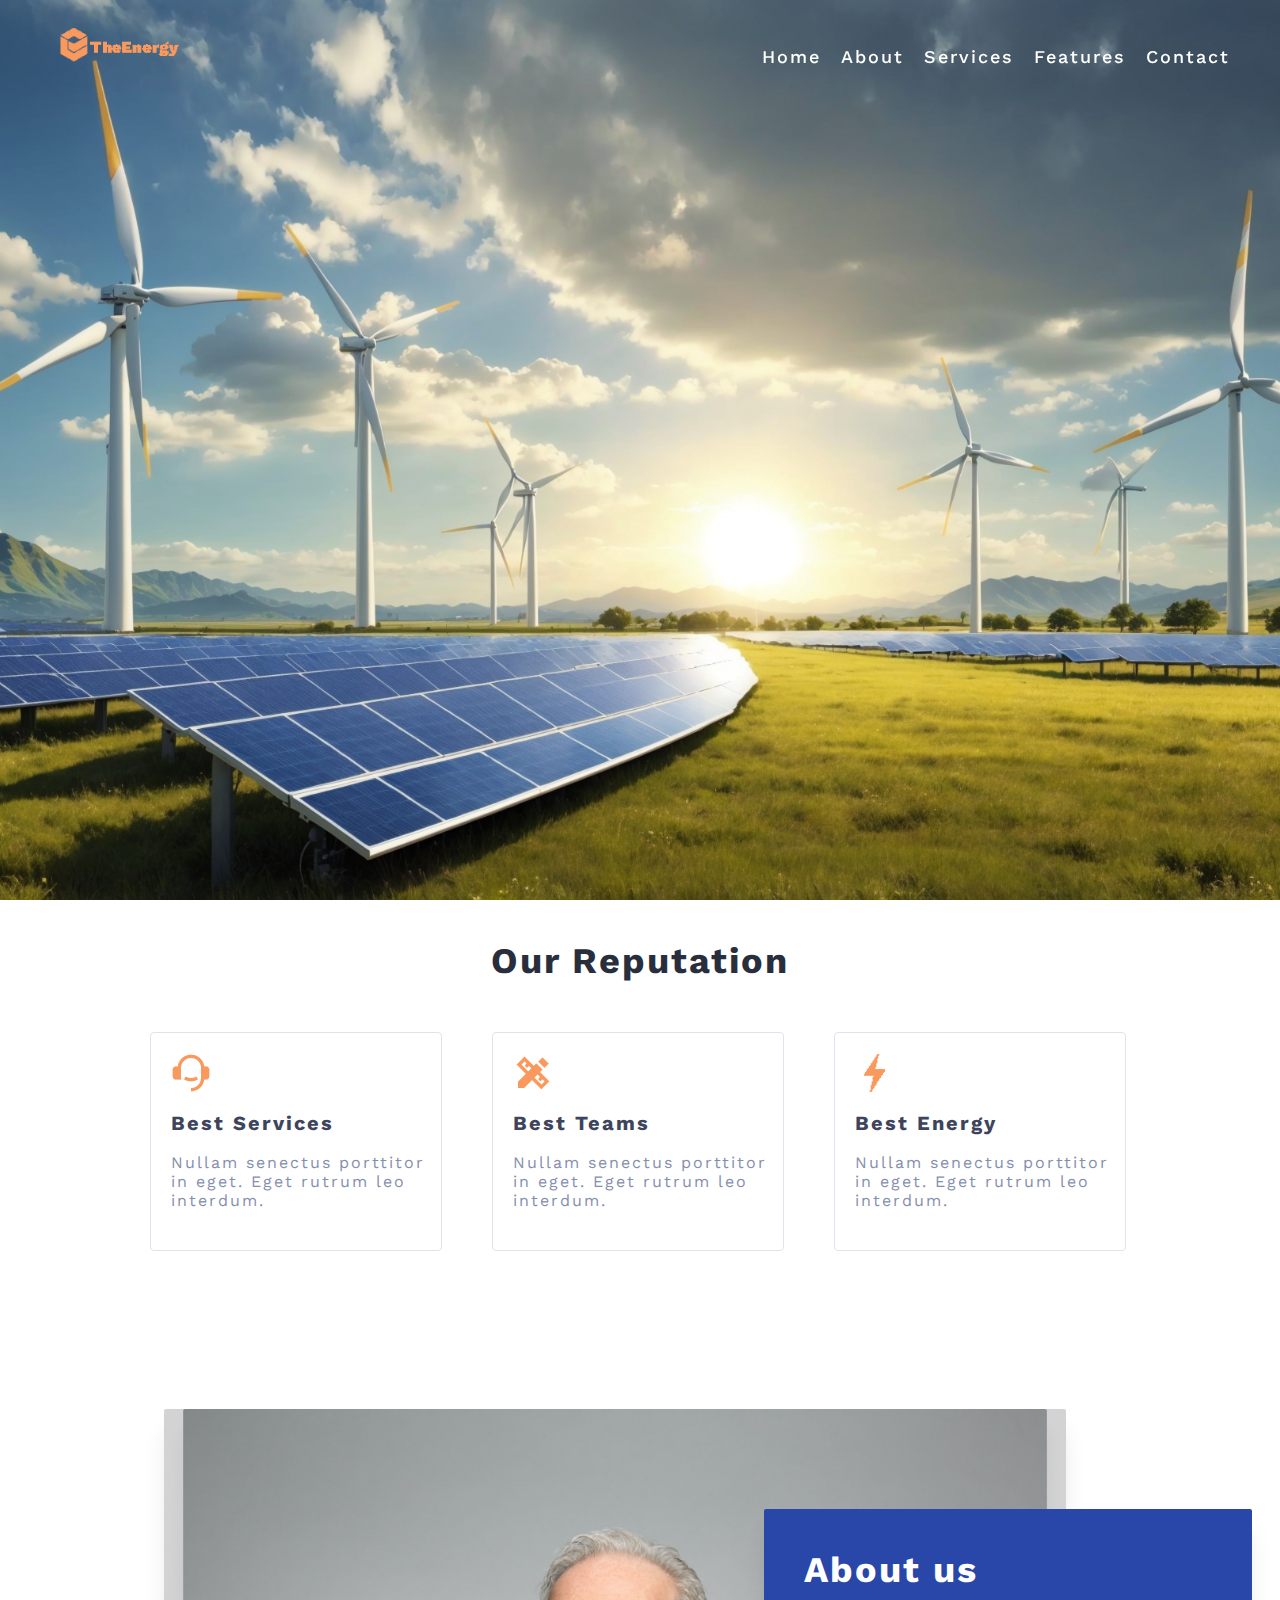
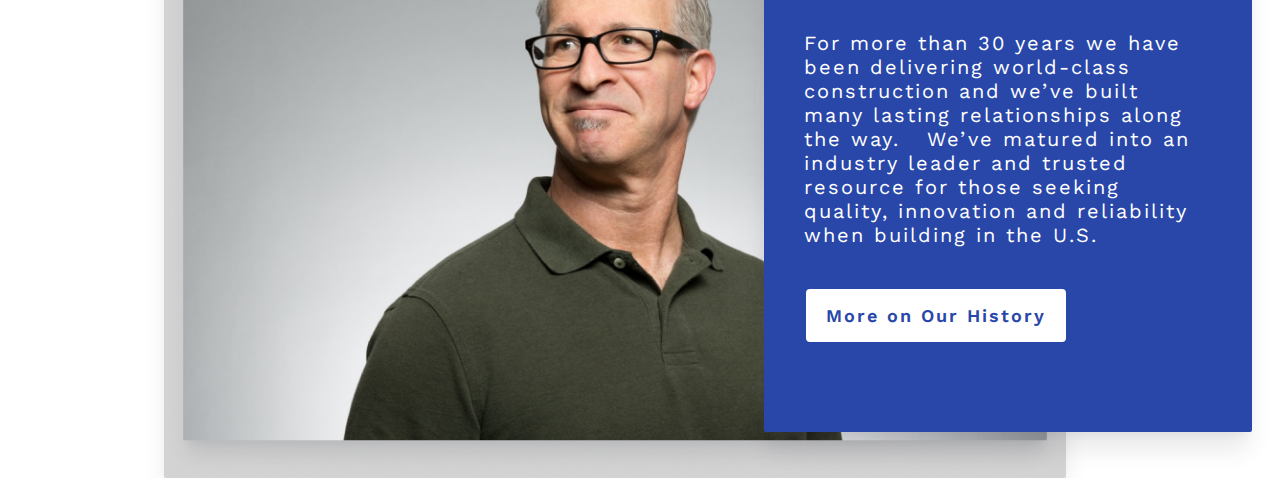
==== index.html @ 9b0381a5 "first commit" ====
<!DOCTYPE html>
<html lang="en">
  <head>
    <meta charset="UTF-8" />
    <meta name="viewport" content="width=device-width, initial-scale=1.0" />
    <title>Navigation bar</title>
    <link rel="stylesheet" href="style.css" />
    <link
      rel="stylesheet"
      href="https://cdnjs.cloudflare.com/ajax/libs/font-awesome/6.4.2/css/all.min.css"
      integrity="sha512-z3gLpd7yknf1YoNbCzqRKc4qyor8gaKU1qmn+CShxbuBusANI9QpRohGBreCFkKxLhei6S9CQXFEbbKuqLg0DA=="
      crossorigin="anonymous"
      referrerpolicy="no-referrer"
    />

    <link rel="preconnect" href="https://fonts.googleapis.com" />
    <link rel="preconnect" href="https://fonts.gstatic.com" crossorigin />
    <link
      href="https://fonts.googleapis.com/css2?family=Work+Sans:ital,wght@0,100..900;1,100..900&display=swap"
      rel="stylesheet"
    />
  </head>
  <body>
    <header>
      <nav class="navbar">
        <div class="content">
          <div class="logo">
            <a href="#">
              <img class="logotype" src="img/logo-3.png" alt=""
            /></a>
          </div>

          <ul class="menu-list">
            <div class="icon cancel-btn"><i class="fa-solid fa-times"></i></div>
            <li><a href="#">Home</a></li>
            <li><a href="#">About</a></li>
            <li><a href="#">Services</a></li>
            <li><a href="#">Features</a></li>
            <li><a href="#">Contact</a></li>
          </ul>
          <div class="icon menu-btn">
            <i class="fa-solid fa-bars"></i>
          </div>
        </div>
      </nav>
    </header>
    <div class="banner"></div>
    <div class="about">
      <div class="content">
        <div class="our-reputation">Our Reputation</div>
        <div class="all-box">
          <div class="shadow-box-all">
            <div class="shadow-box-1">
              <img class="icon-shadow" src="img/icon.png" alt="" />
              <div class="text-h1">Best Services</div>
              <div class="under-text">
                Nullam senectus porttitor in eget. Eget rutrum leo interdum.
              </div>
            </div>
            <div class="shadow-box-2">
              <img class="icon-shadow" src="img/icons-2.png" alt="" />
              <div class="text-h1">Best Teams</div>
              <div class="under-text">
                Nullam senectus porttitor in eget. Eget rutrum leo interdum.
              </div>
            </div>
            <div class="shadow-box-3">
              <img class="icon-shadow" src="img/icons-3.png" alt="" />
              <div class="text-h1">Best Energy</div>
              <div class="under-text">
                Nullam senectus porttitor in eget. Eget rutrum leo interdum.
              </div>
            </div>
          </div>
        </div>

        <!-- Person photo -->
        <div class="under-shadow">
          <div class="man-photo">
            <img
              class="person-photo"
              src="img/unsplash_6anudmpILw4.png"
              alt=""
            />
          </div>
          <div class="text-box">
            <div class="text-in-box">
              <div class="text-box-h1">About us</div>
              <div class="text-box-h2">
                For more than 30 years we have been delivering world-class
                construction and we’ve built many lasting relationships along
                the way.   We’ve matured into an industry leader and trusted
                resource for those seeking quality, innovation and reliability
                when building in the U.S.
              </div>
              <div class="btn">
                <a class="btn-text" href="#">More on Our History</a>
              </div>
            </div>
          </div>
        </div>
      </div>
    </div>

    <script src="script.js"></script>
  </body>
</html>
---- style.css ----
* {
  box-sizing: border-box;
  font-family: "Work Sans", sans-serif;
  margin: 0;
  padding: 0;
  text-decoration: none;
  list-style: none;
}

.content {
  max-width: 1240px;
  margin: auto;
  padding: 0 30px;
}

.navbar {
  position: fixed;
  z-index: 5;
  width: 100%;
  padding: 25px 0;
  transition: all 0.4s ease;
  /* background: rgba(1, 1, 1, 0.8); */
}

.navbar.sticky {
  padding: 10px 0;
  background: rgba(1, 1, 1, 0.9);
}

.navbar .content {
  display: flex;
  align-items: center;
  justify-content: space-between;
}

.navbar .menu-list {
  display: flex;
}

.logotype {
  width: 80%;
}

.navbar .logo a {
  font-size: 30px;
  font-weight: 600;
}

.menu-list li a,
.navbar .logo a {
  color: #fff;
}

.navbar .content .menu-list li a {
  position: relative;
  transition: 0.5s ease;
}

/* hovering menu items */
.navbar .content .menu-list li a::before {
  content: "";
  position: absolute;
  color: var(--Secondary, #F9995D) height: 3px;
  width: 0;
  bottom: 0;
  left: 0;
  transition: 0.5s ease;
}

.navbar .content .menu-list li a:hover {
  color: var(--Secondary, #F9995D)
}

.navbar .content .menu-list li a:hover:before {
  width: 100%;
}

.menu-list li a {
  margin-left: 20px;
  font-size: 18px;
  font-weight: 500;
}

.banner {
  width: 100%;
  height: 100vh;
  background: url(img/DreamShaper_v7_renewable_energy_industry_making_big_money_0-1.jpg  ) no-repeat;
  background-position: center;
  background-size: cover;
  background-attachment: fixed;
}

.about {
  padding: 40px 0;
}

.content {
  font-size: 40px;
  font-weight: 700;
  letter-spacing: 2px;
}

.content p {
  font-size: 18px;
  font-weight: 300;
  padding-top: 20px;
  text-align: justify;
  letter-spacing: 0;
}

/* cancel and menu btn */
.icon {
  color: #fff;
  font-size: 20px;
  cursor: pointer;
  display: none;
}

.icon.cancel-btn {
  position: absolute;
  right: 30px;
  top: 20px;
}

/* media queries */
@media (max-width: 886px) {
  body .disabledScroll {
    overflow: hidden;
  }

  .icon {
    display: block;
  }

  .icon.hide {
    display: none;
  }

  .navbar .menu-list {
    position: fixed;
    top: 0;
    left: -100%;
    height: 100vh;
    width: 100%;
    max-width: 400px;
    background: rgba(1, 1, 1, 0.5);
    display: block;
    padding: 40px 0;
    text-align: center;
    transition: 0.5s ease;
  }

  .navbar .menu-list.active {
    left: 0;
  }

  .navbar .menu-list li {
    margin-top: 45px;
  }

  .navbar .menu-list li a {
    font-size: 23px;
  }
}



.our-reputation {
  color: var(--Neutral-800, #292E3D);
  text-align: center;
  font-family: "Work Sans";
  font-size: 36px;
  font-style: normal;
  font-weight: 700;
  line-height: normal;
}

.shadow-box-all {
  display: flex;
  align-items: center;
  margin-top: 50px;
  margin-left: 100px;

}


.shadow-box-1,
.shadow-box-2,
.shadow-box-3 {
  display: flex;
  width: 292px;
  padding: 20px 20px 40px 20px;
  flex-direction: column;
  justify-content: center;
  align-items: flex-start;
  gap: 18px;
  border-radius: 4px;
  border: 1.4px solid var(--Neutral-100, #E0E3EB);
  background: #FFF;
  margin-right: 50px;
}







.text-h1 {
  color: var(--Neutral-700, #3D445C);
  font-family: "Work Sans";
  font-size: 20px;
  font-style: normal;
  font-weight: 700;
  line-height: normal;
}

.icon-shadow {
  width: 40px;
  height: 40px;
}

.under-text {
  color: var(--Neutral-400, #858EAD);
  font-family: "Work Sans";
  font-size: 16px;
  font-style: normal;
  font-weight: 400;
  line-height: normal;
  width: 254px;
}

.under-shadow {
  margin-top: 158px;
  margin-left: 114px;
}

.person-photo {
  position: absolute;
  width: 902px;
  height: 669px;
  flex-shrink: 0;
  border-radius: 2px;
  background: url(<path-to-image>) lightgray -159.882px -67.003px / 127.181% 114.349% no-repeat;
  box-shadow: 0px 20px 24px -4px rgba(17, 24, 39, 0.10), 0px 8px 8px -4px rgba(17, 24, 39, 0.04);
}

.text-box {
  border-radius: 2px;
  background: var(--Primary, #2947A9);
  box-shadow: 0px 20px 24px -4px rgba(17, 24, 39, 0.10), 0px 8px 8px -4px rgba(17, 24, 39, 0.04);
  width: 488px;
  height: 523px;
  flex-shrink: 0;
  position: absolute;
  margin-left: 600px;
  margin-top: 100px;
}

.text-in-box {
  margin-left: 40px;
  margin-top: 40px;
}

.text-box-h1 {
  color: #FFF;
  font-family: "Work Sans";
  font-size: 36px;
  font-style: normal;
  font-weight: 700;
  line-height: normal;
  margin-bottom: 40px;
}

.text-box-h2 {
  color: #FFF;

  /* Body/medium */
  font-family: "Work Sans";
  font-size: 20px;
  font-style: normal;
  font-weight: 400;
  line-height: normal;
  width: 388px;
}

.btn {
  display: inline-flex;
  padding: 16px 20px;
  justify-content: center;
  align-items: center;
  gap: 10px;
  border-radius: 6px;
  border: 2px solid var(--Primary, #2947A9);
  background: var(--Neutral-White, #FFF);
  margin-top: 40px;
}

.btn-text {
  color: var(--Primary, #2947A9);
  text-align: center;
  font-family: "Work Sans";
  font-size: 18px;
  font-style: normal;
  font-weight: 600;
  line-height: normal;
  text-decoration: none;

}

.btn:hover {
  background-color: #F9995D;
  transition: 0.5s;
}
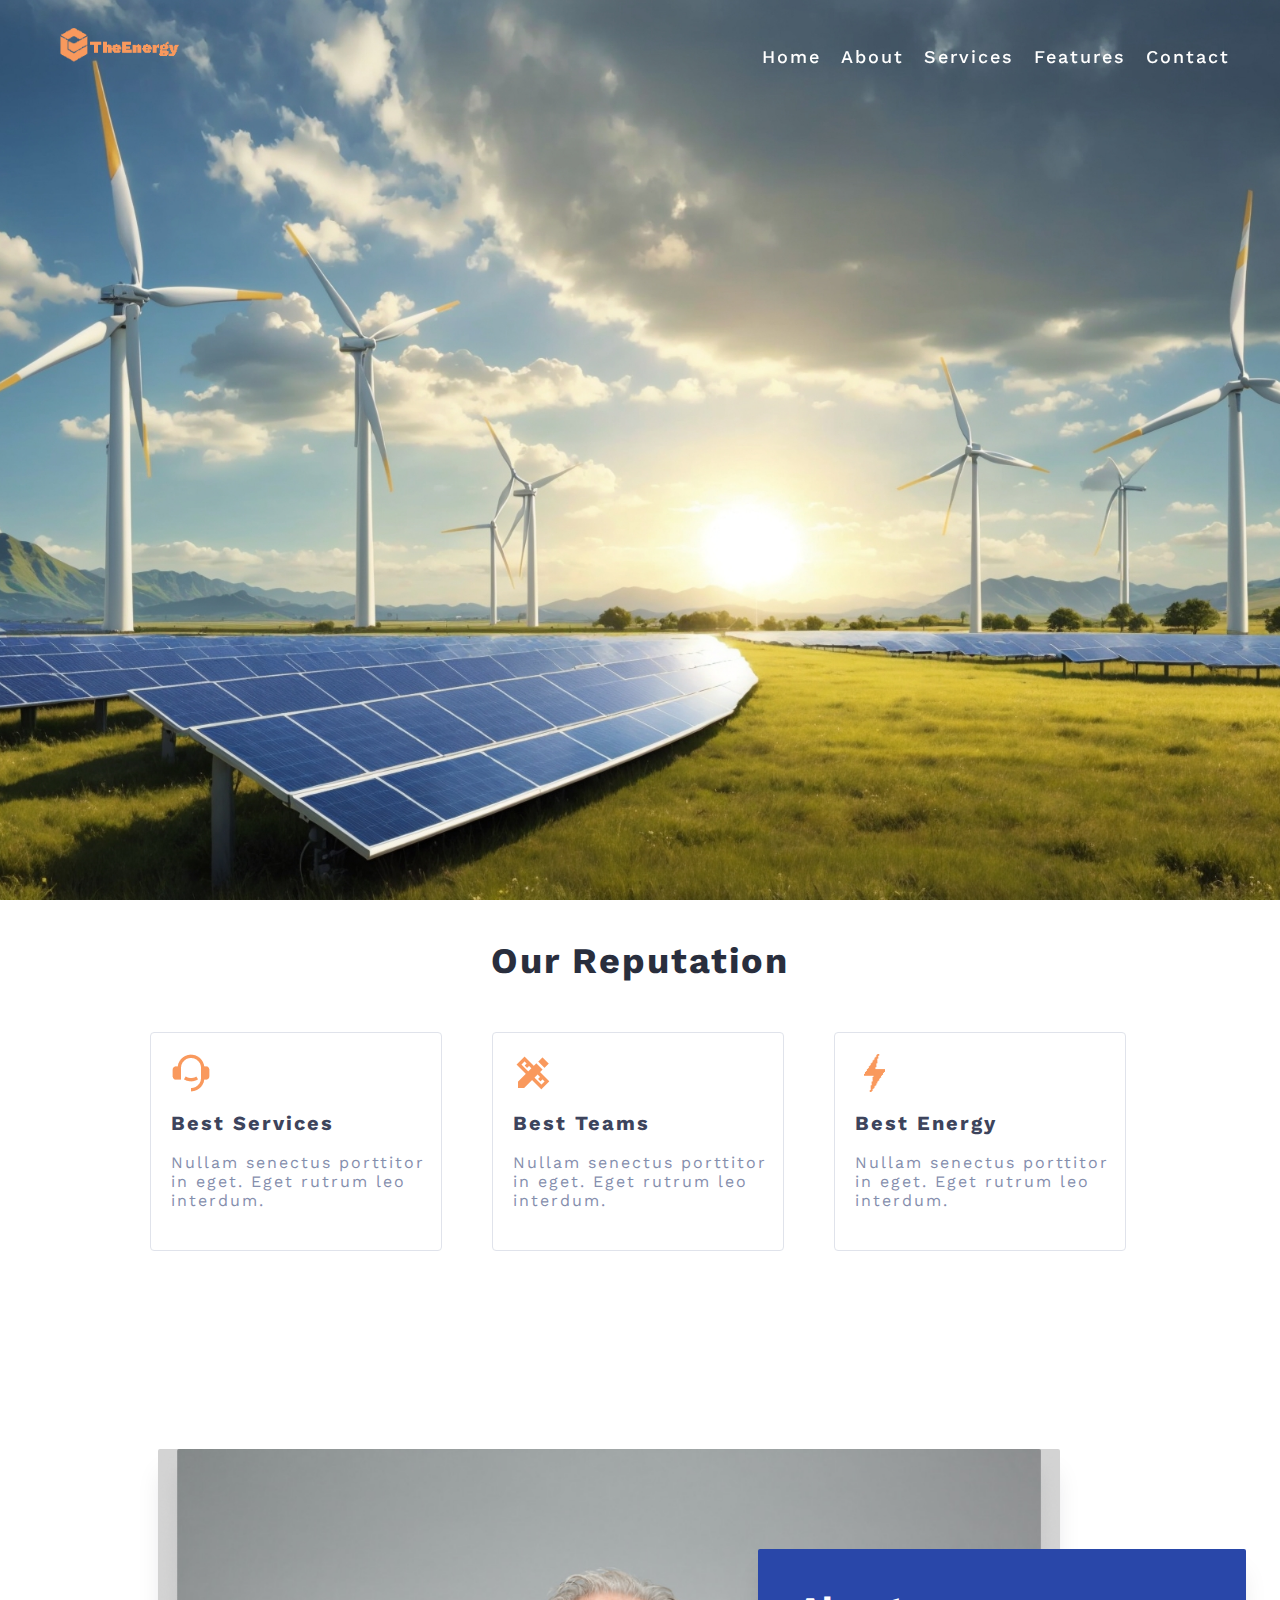
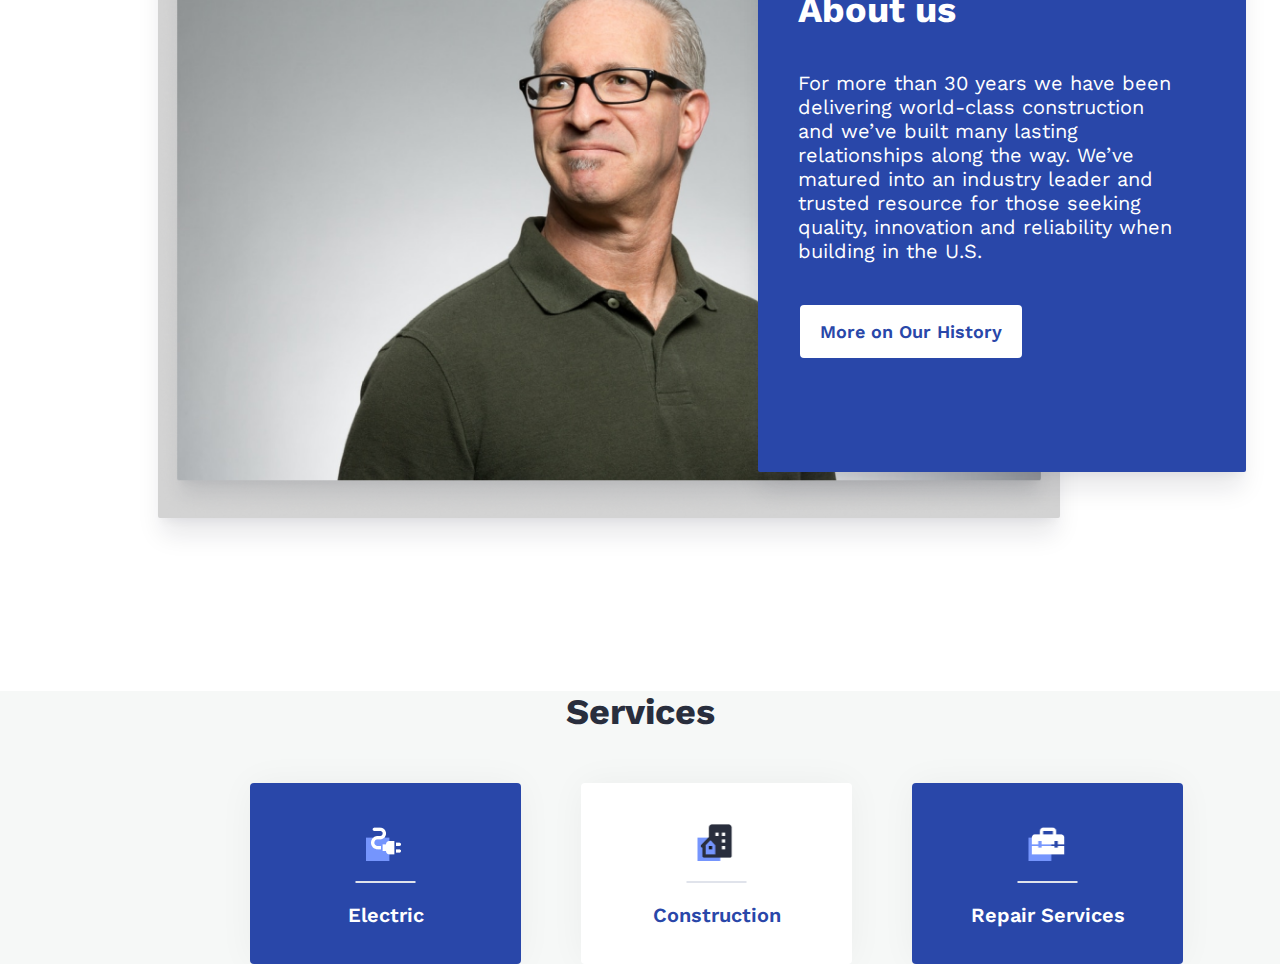
==== commit 3e9204ba: "50% skodiv" ====
--- a/index.html
+++ b/index.html
@@ -3,7 +3,7 @@
   <head>
     <meta charset="UTF-8" />
     <meta name="viewport" content="width=device-width, initial-scale=1.0" />
-    <title>Navigation bar</title>
+    <title>TheEnergy</title>
     <link rel="stylesheet" href="style.css" />
     <link
       rel="stylesheet"
@@ -48,6 +48,7 @@
     <div class="about">
       <div class="content">
         <div class="our-reputation">Our Reputation</div>
+
         <div class="all-box">
           <div class="shadow-box-all">
             <div class="shadow-box-1">
@@ -73,33 +74,46 @@
             </div>
           </div>
         </div>
+      </div>
+    </div>
+    <div class="under-shadow">
+      <div class="man-photo">
+        <img class="person-photo" src="img/unsplash_6anudmpILw4.png" alt="" />
+      </div>
+      <div class="text-box">
+        <div class="text-in-box">
+          <div class="text-box-h1">About us</div>
+          <div class="text-box-h2">
+            For more than 30 years we have been delivering world-class
+            construction and we’ve built many lasting relationships along the
+            way. We’ve matured into an industry leader and trusted resource for
+            those seeking quality, innovation and reliability when building in
+            the U.S.
+          </div>
+          <div class="btn">
+            <a class="btn-text" href="#">More on Our History</a>
+          </div>
+        </div>
+      </div>
+    </div>
 
-        <!-- Person photo -->
-        <div class="under-shadow">
-          <div class="man-photo">
-            <img
-              class="person-photo"
-              src="img/unsplash_6anudmpILw4.png"
-              alt=""
-            />
-          </div>
-          <div class="text-box">
-            <div class="text-in-box">
-              <div class="text-box-h1">About us</div>
-              <div class="text-box-h2">
-                For more than 30 years we have been delivering world-class
-                construction and we’ve built many lasting relationships along
-                the way.  - -We’ve matured into an industry leader and trusted
-                resource for those seeking quality, innovation and reliability
-                when building in the U.S.
-              </div>
-              <div class="btn">
-                <a class="btn-text" href="#">More on Our History</a>
-              </div>
-            </div>
-          </div>
+    <div class="services">
+      <div class="services-h1">Services</div>
+      <div class="services-box-all">
+        <div class="services-box-1">
+          <img class="all-img" src="img/electric.png" alt="" />
+          <img src="img/Rectangle 18.png" alt="" />
+          <div class="services-h3">Electric</div>
+        </div>
+        <div class="services-box-2">
+          <img class="all-img" src="img/home.png" alt="" />
+          <img src="img/poloska.png" alt="" />
+          <div class="services-h2">Construction</div>
+        </div>
+        <div class="services-box-3">
+          <img class="all-img" src="img/repair.png" alt="" />
+          <img src="img/Rectangle 18.png" alt="" />
+          <div class="services-h3">Repair Services</div>
         </div>
       </div>
     </div>
--- a/style.css
+++ b/style.css
@@ -175,6 +175,24 @@
   line-height: normal;
 }
 
+
+@media (max-width:600px) {
+  .shadow-box-all {
+    flex-direction: column;
+
+  }
+
+}
+
+@media (max-width:1000px) {
+  .shadow-box-all {
+    flex-direction: column;
+
+  }
+
+}
+
+
 .shadow-box-all {
   display: flex;
   align-items: center;
@@ -182,6 +200,10 @@
   margin-left: 100px;
 
 }
+
+
+
+
 
 
 .shadow-box-1,
@@ -200,7 +222,25 @@
   margin-right: 50px;
 }
 
-
+@media (max-width: 600px) {
+
+  .shadow-box-1,
+  .shadow-box-2,
+  .shadow-box-3 {
+    margin-bottom: 40px;
+    margin-right: 80px;
+  }
+}
+
+@media (max-width:1100px) {
+
+  .shadow-box-1,
+  .shadow-box-2,
+  .shadow-box-3 {
+    margin-bottom: 40px;
+    margin-right: 80px;
+  }
+}
 
 
 
@@ -232,8 +272,12 @@
 
 .under-shadow {
   margin-top: 158px;
-  margin-left: 114px;
-}
+  margin-left: 158px;
+  margin-bottom: 1000px;
+}
+
+
+
 
 .person-photo {
   position: absolute;
@@ -244,6 +288,22 @@
   background: url(<path-to-image>) lightgray -159.882px -67.003px / 127.181% 114.349% no-repeat;
   box-shadow: 0px 20px 24px -4px rgba(17, 24, 39, 0.10), 0px 8px 8px -4px rgba(17, 24, 39, 0.04);
 }
+
+
+
+
+
+
+
+@media (max-width: 600px) {
+  .person-photo {
+    width: 302px;
+    height: 200px;
+    margin-left: -80px;
+
+  }
+}
+
 
 .text-box {
   border-radius: 2px;
@@ -257,6 +317,17 @@
   margin-top: 100px;
 }
 
+@media (max-width: 600px) {
+  .text-box {
+    margin-left: -158px;
+    margin-top: 300px;
+    width: 430px;
+    height: 433px;
+  }
+}
+
+
+
 .text-in-box {
   margin-left: 40px;
   margin-top: 40px;
@@ -274,8 +345,6 @@
 
 .text-box-h2 {
   color: #FFF;
-
-  /* Body/medium */
   font-family: "Work Sans";
   font-size: 20px;
   font-style: normal;
@@ -311,4 +380,133 @@
 .btn:hover {
   background-color: #F9995D;
   transition: 0.5s;
+}
+
+.services-h1 {
+  color: var(--Neutral-800, #292E3D);
+  text-align: center;
+  font-family: "Work Sans";
+  font-size: 36px;
+  font-style: normal;
+  font-weight: 700;
+  line-height: normal;
+  margin-top: 110px;
+}
+
+
+.services {
+  background: var(--Neutral-50, #F6F8F7);
+
+}
+
+
+.services-box-all {
+  display: flex;
+  align-items: center;
+  margin-top: 50px;
+  margin-left: 250px;
+}
+
+
+
+@media (max-width:450px) {
+  .services-box-all {
+    flex-direction: column;
+    margin-right: 180px;
+    margin-top: 40px;
+
+  }
+
+}
+
+
+@media (max-width:600px) {
+  .services-box-all {
+    flex-direction: column;
+    margin-right: 180px;
+    margin-top: 40px;
+
+  }
+
+}
+
+
+.services-box-1,
+.services-box-3 {
+  display: flex;
+  width: 271px;
+  height: 181px;
+  padding: 20px;
+  flex-direction: column;
+  justify-content: center;
+  align-items: center;
+  gap: 20px;
+  border-radius: 4px;
+  background: var(--Primary, #2947A9);
+  box-shadow: 0px 0px 37px -2px rgba(17, 24, 39, 0.05);
+  margin-right: 60px;
+}
+
+.services-box-2 {
+  display: flex;
+  width: 271px;
+  height: 181px;
+  padding: 20px;
+  flex-direction: column;
+  justify-content: center;
+  align-items: center;
+  gap: 20px;
+  border-radius: 4px;
+  background: #FFF;
+  box-shadow: 0px 0px 37px -2px rgba(17, 24, 39, 0.05);
+  margin-right: 60px;
+}
+
+
+
+@media (max-width:450px) {
+
+  .services-box-1,
+  .services-box-2,
+  .services-box-3 {
+    margin-bottom: 40px;
+  }
+
+}
+
+@media (max-width:600px) {
+
+  .services-box-1,
+  .services-box-2,
+  .services-box-3 {
+    margin-bottom: 40px;
+  }
+
+}
+
+
+.services-h2 {
+  color: var(--Primary, #2947A9);
+  text-align: center;
+  font-family: "Work Sans";
+  font-size: 20px;
+  font-style: normal;
+  font-weight: 600;
+  line-height: normal;
+}
+
+.services-h3 {
+  color: var(--Neutral-White, #FFF);
+  text-align: center;
+  font-family: "Work Sans";
+  font-size: 20px;
+  font-style: normal;
+  font-weight: 600;
+  line-height: normal;
+}
+
+.all-img {
+  width: 40px;
+  height: 40px;
+  flex-shrink: 0;
 }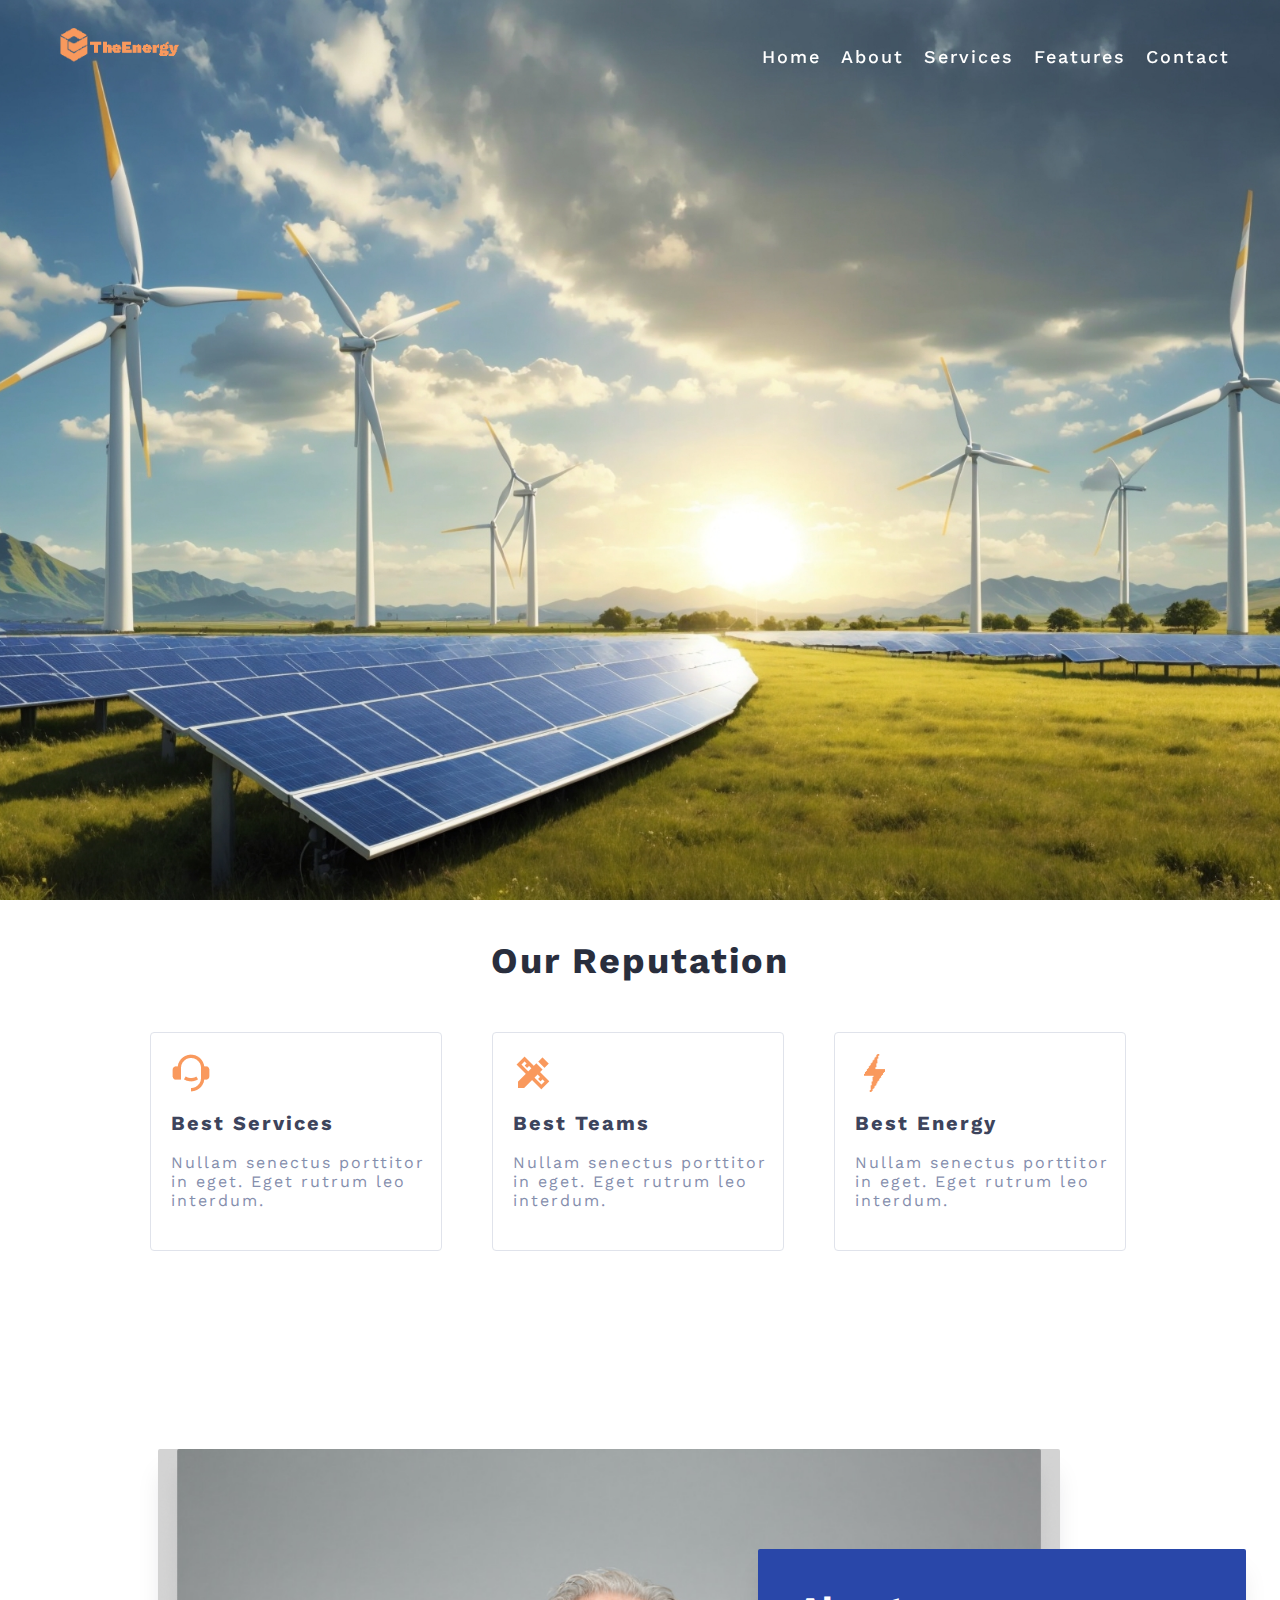
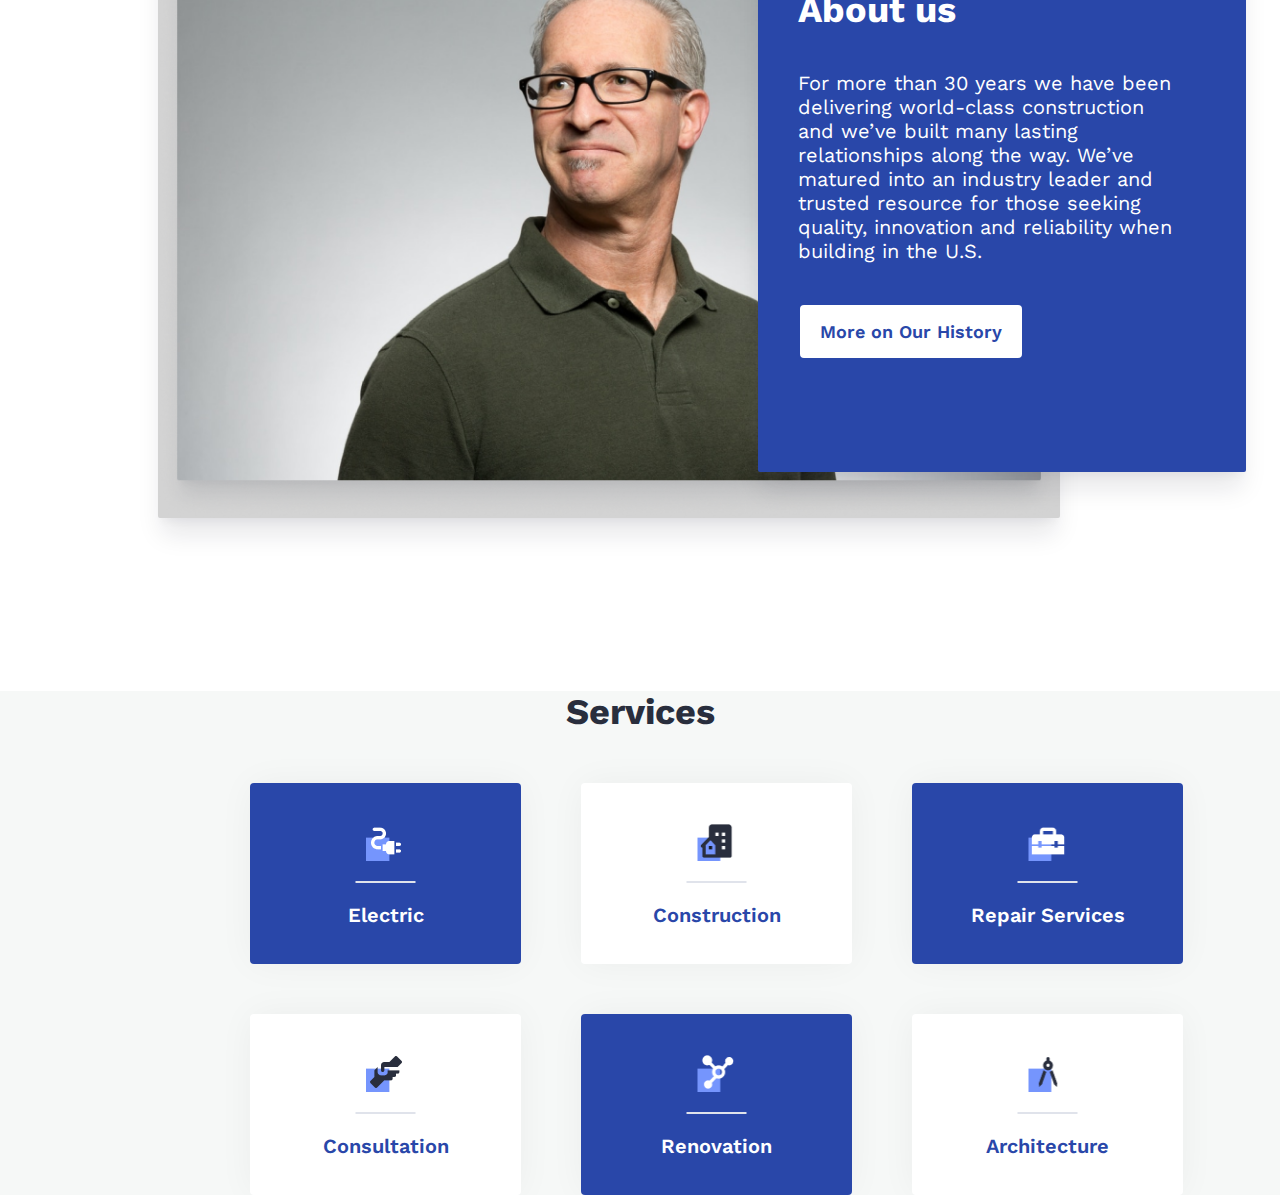
==== commit 04fc72ad: "50% roboti" ====
--- a/index.html
+++ b/index.html
@@ -116,6 +116,25 @@
           <div class="services-h3">Repair Services</div>
         </div>
       </div>
+      <div class="services-box-all">
+        <div class="services-box-2">
+          <img class="all-img" src="img/consultation.png" alt="" />
+          <img src="img/poloska.png" alt="" />
+          <div class="services-h2">Consultation</div>
+        </div>
+
+        <div class="services-box-1">
+          <img class="all-img" src="img/renova.png" alt="" />
+          <img src="img/Rectangle 18.png" alt="" />
+          <div class="services-h3">Renovation</div>
+        </div>
+
+        <div class="services-box-2">
+          <img class="all-img" src="img/archite.png" alt="" />
+          <img src="img/poloska.png" alt="" />
+          <div class="services-h2">Architecture</div>
+        </div>
+      </div>
     </div>
 
     <script src="script.js"></script>
--- a/style.css
+++ b/style.css
@@ -409,6 +409,11 @@
 
 
 
+
+
+
+
+
 @media (max-width:450px) {
   .services-box-all {
     flex-direction: column;
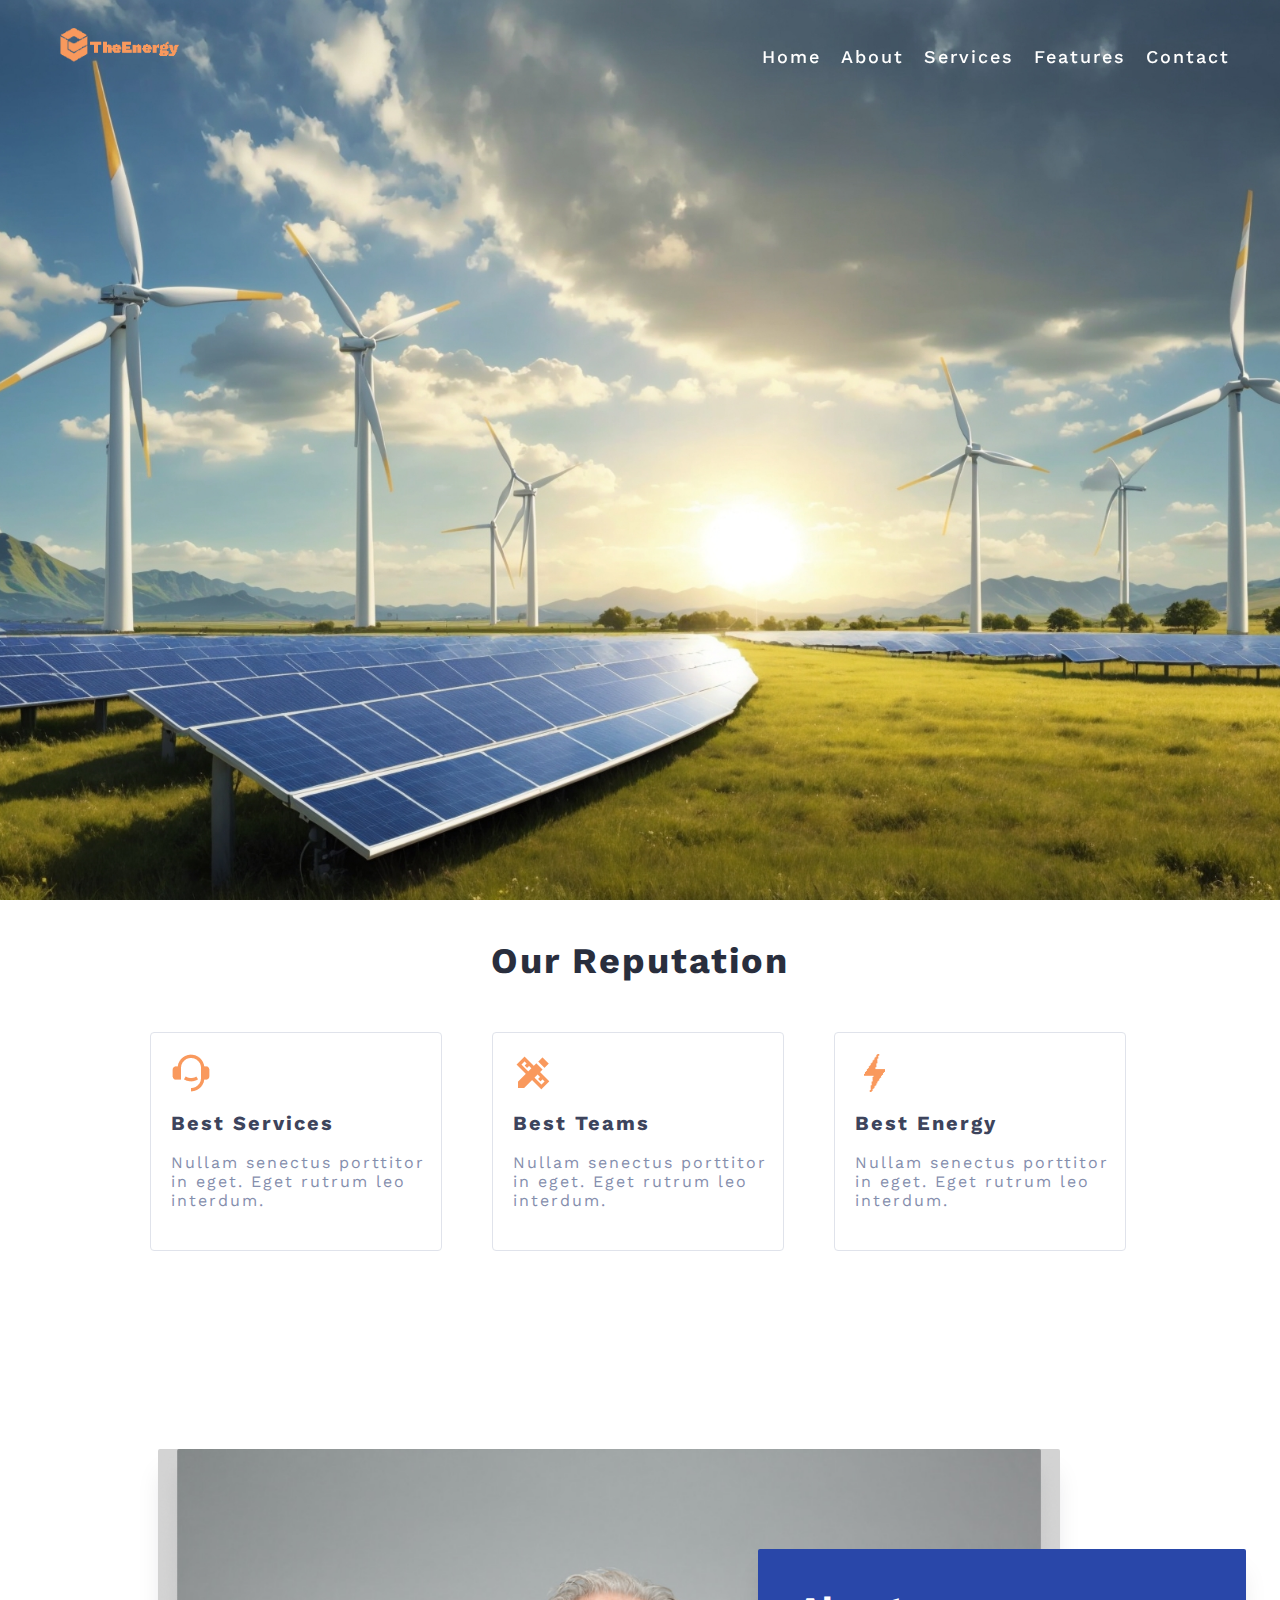
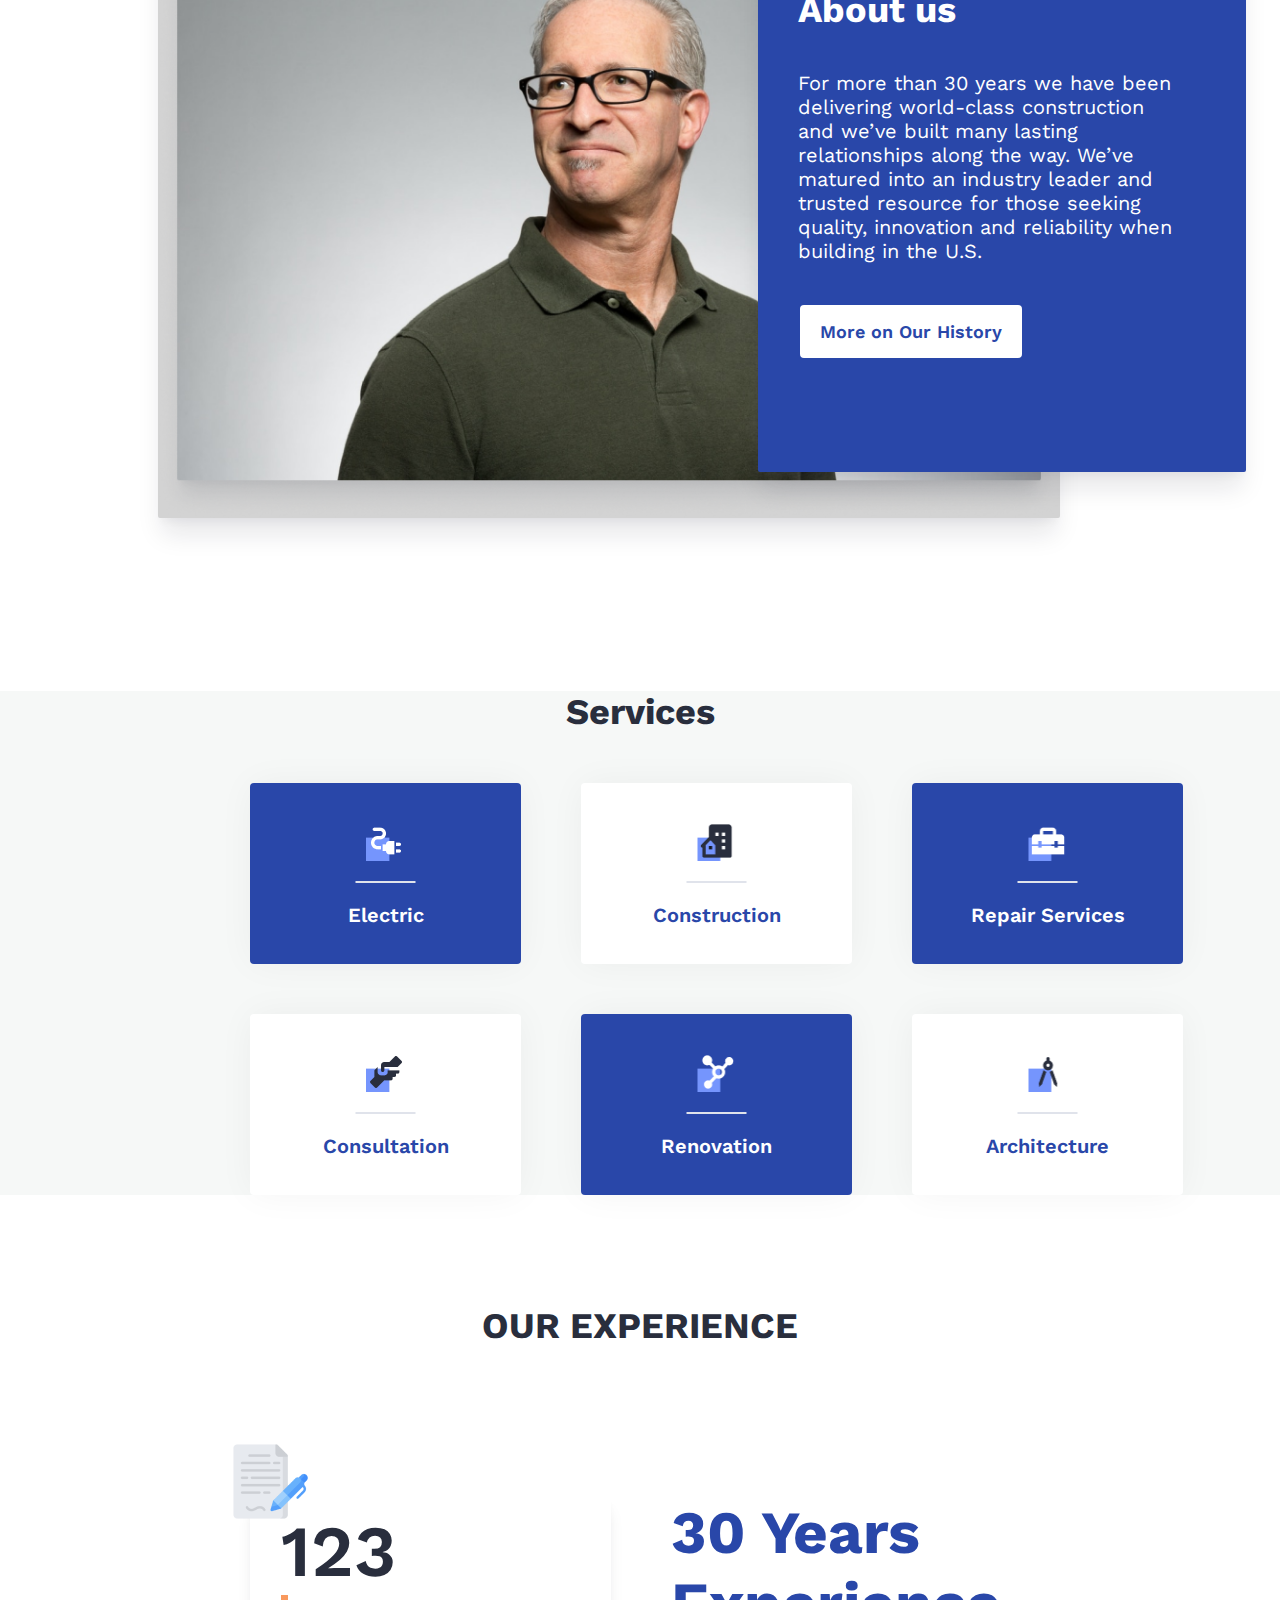
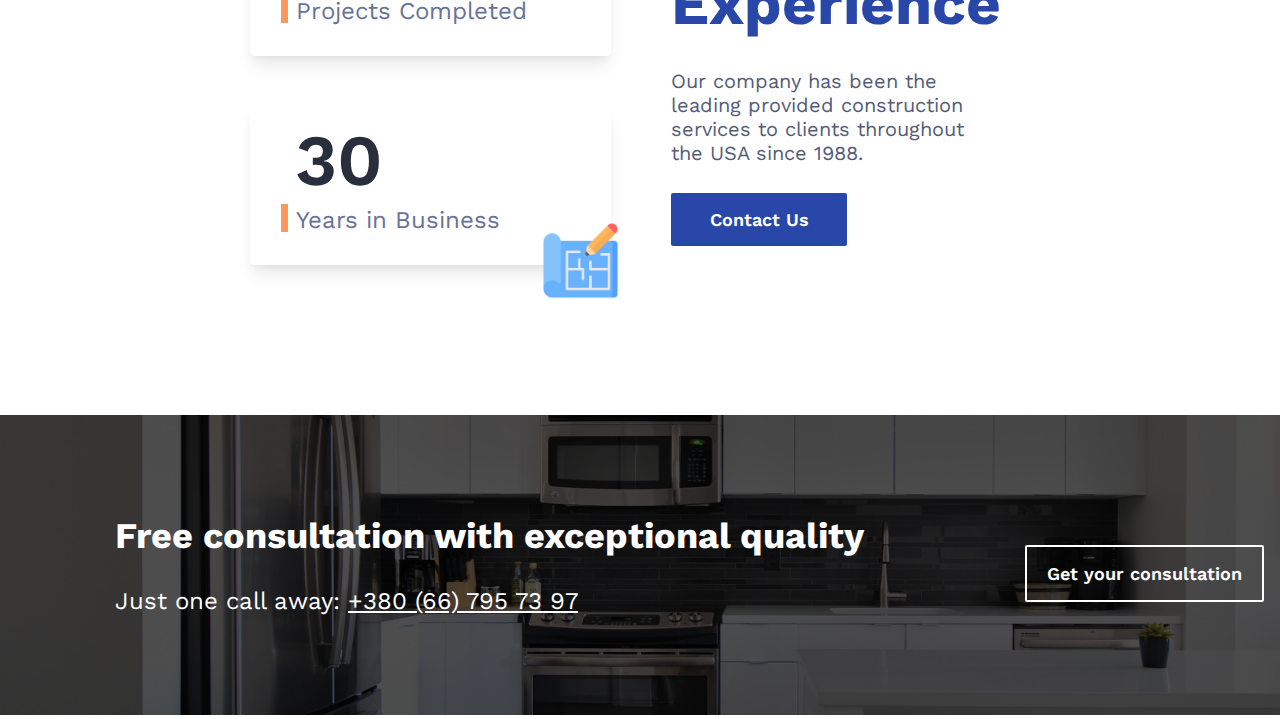
==== commit 363e9271: "70% ready" ====
--- a/index.html
+++ b/index.html
@@ -137,6 +137,65 @@
       </div>
     </div>
 
+    <!-- What we do it  -->
+    <div class="expirience-h1">OUR EXPERIENCE</div>
+    <div class="work-boxes">
+      <div class="work-text-right">
+        <div class="work-text-h1">30 Years Experience</div>
+        <div class="work-text-h2">
+          Our company has been the leading provided construction services to
+          clients throughout the USA since 1988.
+        </div>
+        <div class="btn-work">
+          <div><a class="btn-work-text" href="#">Contact Us </a></div>
+        </div>
+      </div>
+      <div class="work-box">
+        <img class="img-work" src="img/illus.png" alt="" />
+        <div class="h1-box-text">123</div>
+        <div class="poloska">
+          <img class="poloska-up" src="img/poloska-up.png" alt="" />
+        </div>
+        <div class="h2-box-text">Projects Completed</div>
+      </div>
+
+      <div class="work-box-2">
+        <img class="img-work-2" src="img/ilus-222.png" alt="" />
+        <div class="h1-box-text">30</div>
+        <div class="poloska">
+          <img class="poloska-up" src="img/poloska-up.png" alt="" />
+        </div>
+        <div class="h2-box-text">Years in Business</div>
+      </div>
+    </div>
+
+    <div class="consultation">
+      <div class="consultaion-bg">
+        <div class="all-text-cons">
+          <div class="for-mobile">
+            <div class="consultaion-btn">
+              <div>
+                <a class="consultaion-btn-txt" href="#">
+                  Get your consultation</a
+                >
+              </div>
+            </div>
+          </div>
+          <div class="h1-consultation">
+            Free consultation with exceptional quality
+          </div>
+          <div class="h2-consultation">
+            Just one call away: <a class="number"> +380 (66) 795 73 97 </a>
+          </div>
+        </div>
+        <img
+          class="consultaion-png"
+          src="img/unsplash_MP0bgaS_d1c.png"
+          alt=""
+        />
+      </div>
+    </div>
+
     <script src="script.js"></script>
   </body>
 </html>
--- a/style.css
+++ b/style.css
@@ -514,4 +514,322 @@
   width: 40px;
   height: 40px;
   flex-shrink: 0;
+}
+
+
+.work-boxes {
+  margin-top: 150px;
+  margin-left: 250px;
+}
+
+@media (max-width:450px) {
+  .work-boxes {
+    margin-left: 40px;
+  }
+}
+
+
+
+.work-box {
+  display: flex;
+  width: 361px;
+  padding: 30px;
+  flex-direction: column;
+  justify-content: center;
+  align-items: flex-start;
+  gap: 2px;
+  border-radius: 4px;
+  border: 1px solid var(--Neutral-White, #FFF);
+  background: #FFF;
+
+  /* Shadow 2 */
+  box-shadow: 0px 12px 16px -4px rgba(17, 24, 39, 0.10), 0px 4px 6px -2px rgba(17, 24, 39, 0.05);
+}
+
+
+
+.h1-box-text {
+  color: var(--Neutral-800, #292E3D);
+  text-align: center;
+  font-family: "Work Sans";
+  font-size: 72px;
+  font-style: normal;
+  font-weight: 600;
+  line-height: normal;
+  display: flex;
+  width: 115px;
+  height: 65px;
+  flex-direction: column;
+  justify-content: flex-end;
+}
+
+.h2-box-text {
+  color: var(--Neutral-500, #667299);
+  font-family: "Work Sans";
+  font-size: 24px;
+  font-style: normal;
+  font-weight: 400;
+  line-height: normal;
+  width: 238px;
+  flex-shrink: 0;
+  margin-left: 15px;
+}
+
+
+.poloska-up {
+  display: flex;
+  position: absolute;
+}
+
+
+.work-box-2 {
+  display: flex;
+  width: 361px;
+  padding: 30px;
+  flex-direction: column;
+  justify-content: center;
+  align-items: flex-start;
+  gap: 2px;
+  border-radius: 4px;
+  border: 1px solid var(--Neutral-White, #FFF);
+  background: #FFF;
+  box-shadow: 0px 12px 16px -4px rgba(17, 24, 39, 0.10), 0px 4px 6px -2px rgba(17, 24, 39, 0.05);
+  margin-top: 50px;
+}
+
+.img-work {
+  position: absolute;
+  width: 79px;
+  height: 79px;
+  flex-shrink: 0;
+  margin-top: -190px;
+  margin-left: -50px;
+}
+
+.img-work-2 {
+  position: absolute;
+  width: 79px;
+  height: 79px;
+  flex-shrink: 0;
+  margin-top: 150px;
+  margin-left: 260px;
+}
+
+.work-text-right {
+  float: right;
+}
+
+@media (max-width:450px) {
+  .work-text-right {
+    margin-right: -0px;
+    margin-bottom: 100px;
+  }
+}
+
+
+
+.work-text-h1 {
+  color: var(--Primary, #2947A9);
+  width: 359px;
+  font-family: "Work Sans";
+  font-size: 60px;
+  font-style: normal;
+  font-weight: 700;
+  line-height: normal;
+  margin-right: 250px;
+}
+
+@media (max-width:450px) {
+  .work-text-h1 {
+    width: 100px;
+  }
+}
+
+.work-text-h2 {
+  width: 330px;
+  height: 74px;
+  flex-shrink: 0;
+  color: var(--Neutral-600, #525B7A);
+  margin-top: 30px;
+  font-family: "Work Sans";
+  font-size: 20px;
+  font-style: normal;
+  font-weight: 400;
+  line-height: normal;
+  margin-bottom: 50px;
+}
+
+.btn-work {
+  display: flex;
+  width: 176px;
+  padding: 16px 20px;
+  justify-content: center;
+  align-items: center;
+  gap: 10px;
+  border-radius: 2px;
+  background: var(--Primary, #2947A9);
+}
+
+.btn-work:hover {
+  background-color: #F9995D;
+  transition: 0.5s;
+}
+
+
+
+.btn-work-text {
+  color: var(--Neutral-White, #FFF);
+  text-align: center;
+  font-family: "Work Sans";
+  font-size: 18px;
+  font-style: normal;
+  font-weight: 600;
+  line-height: normal;
+}
+
+
+.expirience-h1 {
+  color: var(--Neutral-800, #292E3D);
+  text-align: center;
+  font-family: "Work Sans";
+  font-size: 36px;
+  font-style: normal;
+  font-weight: 700;
+  line-height: normal;
+  margin-top: 110px;
+}
+
+.consultation {
+  padding-top: 150px;
+
+}
+
+.consultaion-png {
+  width: 1470px;
+  height: 300px;
+  flex-shrink: 0;
+}
+
+@media (max-width:450px) {
+  .consultaion-png {
+    width: 430px;
+    height: 100px;
+  }
+}
+
+
+
+
+
+.h1-consultation {
+  color: #FFF;
+  font-family: "Work Sans";
+  font-size: 36px;
+  font-style: normal;
+  font-weight: 700;
+  line-height: normal;
+}
+
+.h2-consultation {
+  color: #FFF;
+  font-family: "Work Sans";
+  font-size: 24px;
+  font-style: normal;
+  font-weight: 400;
+  line-height: normal;
+  margin-top: 30px;
+
+}
+
+.number {
+  color: var(--Neutral-White, #FFF);
+  font-family: "Work Sans";
+  font-size: 24px;
+  font-style: normal;
+  font-weight: 400;
+  line-height: normal;
+  text-decoration-line: underline;
+}
+
+@media (max-width:450px) {
+
+  .h1-consultation,
+  .h2-consultation,
+  .number {
+    font-size: 14px;
+    margin-top: -70px;
+    margin-left: -50px;
+  }
+
+  .h2-consultation {
+    margin-top: 10px;
+    font-size: 14px;
+  }
+
+  .number {
+    margin-left: 0px;
+  }
+}
+
+.all-text-cons {
+  position: absolute;
+  margin-left: 115px;
+  margin-top: 100px;
+}
+
+.consultaion-btn {
+  float: right;
+  margin-right: -400px;
+  margin-top: 30px;
+  display: inline-flex;
+  padding: 16px 20px;
+  justify-content: center;
+  align-items: center;
+  gap: 10px;
+  border-radius: 2px;
+  border: 2px solid var(--Neutral-White, #FFF);
+}
+
+.consultaion-btn-txt {
+  color: var(--Neutral-White, #FFF);
+  text-align: center;
+  font-family: "Work Sans";
+  font-size: 18px;
+  font-style: normal;
+  font-weight: 600;
+  line-height: normal;
+}
+
+@media (max-width:450px) {
+
+  .consultaion-btn-txt,
+  .consultaion-btn {
+    float: left;
+  }
+
+  .consultaion-btn-txt {
+    color: var(--Neutral-White, #F9995D);
+  }
+
+  .consultaion-btn {
+    border: 2px solid var(--Neutral-White, #F9995D);
+  }
+
+  .for-mobile {
+    margin-left: -15px;
+  }
+}
+
+
+
+
+
+.consultaion-btn:hover {
+  border: 2px solid var(--Neutral-White, #F9995D);
+  transition: 0.5s;
+}
+
+.consultaion-btn-txt:hover {
+  color: var(--Neutral-White, #F9995D);
+  transition: 0.5s;
 }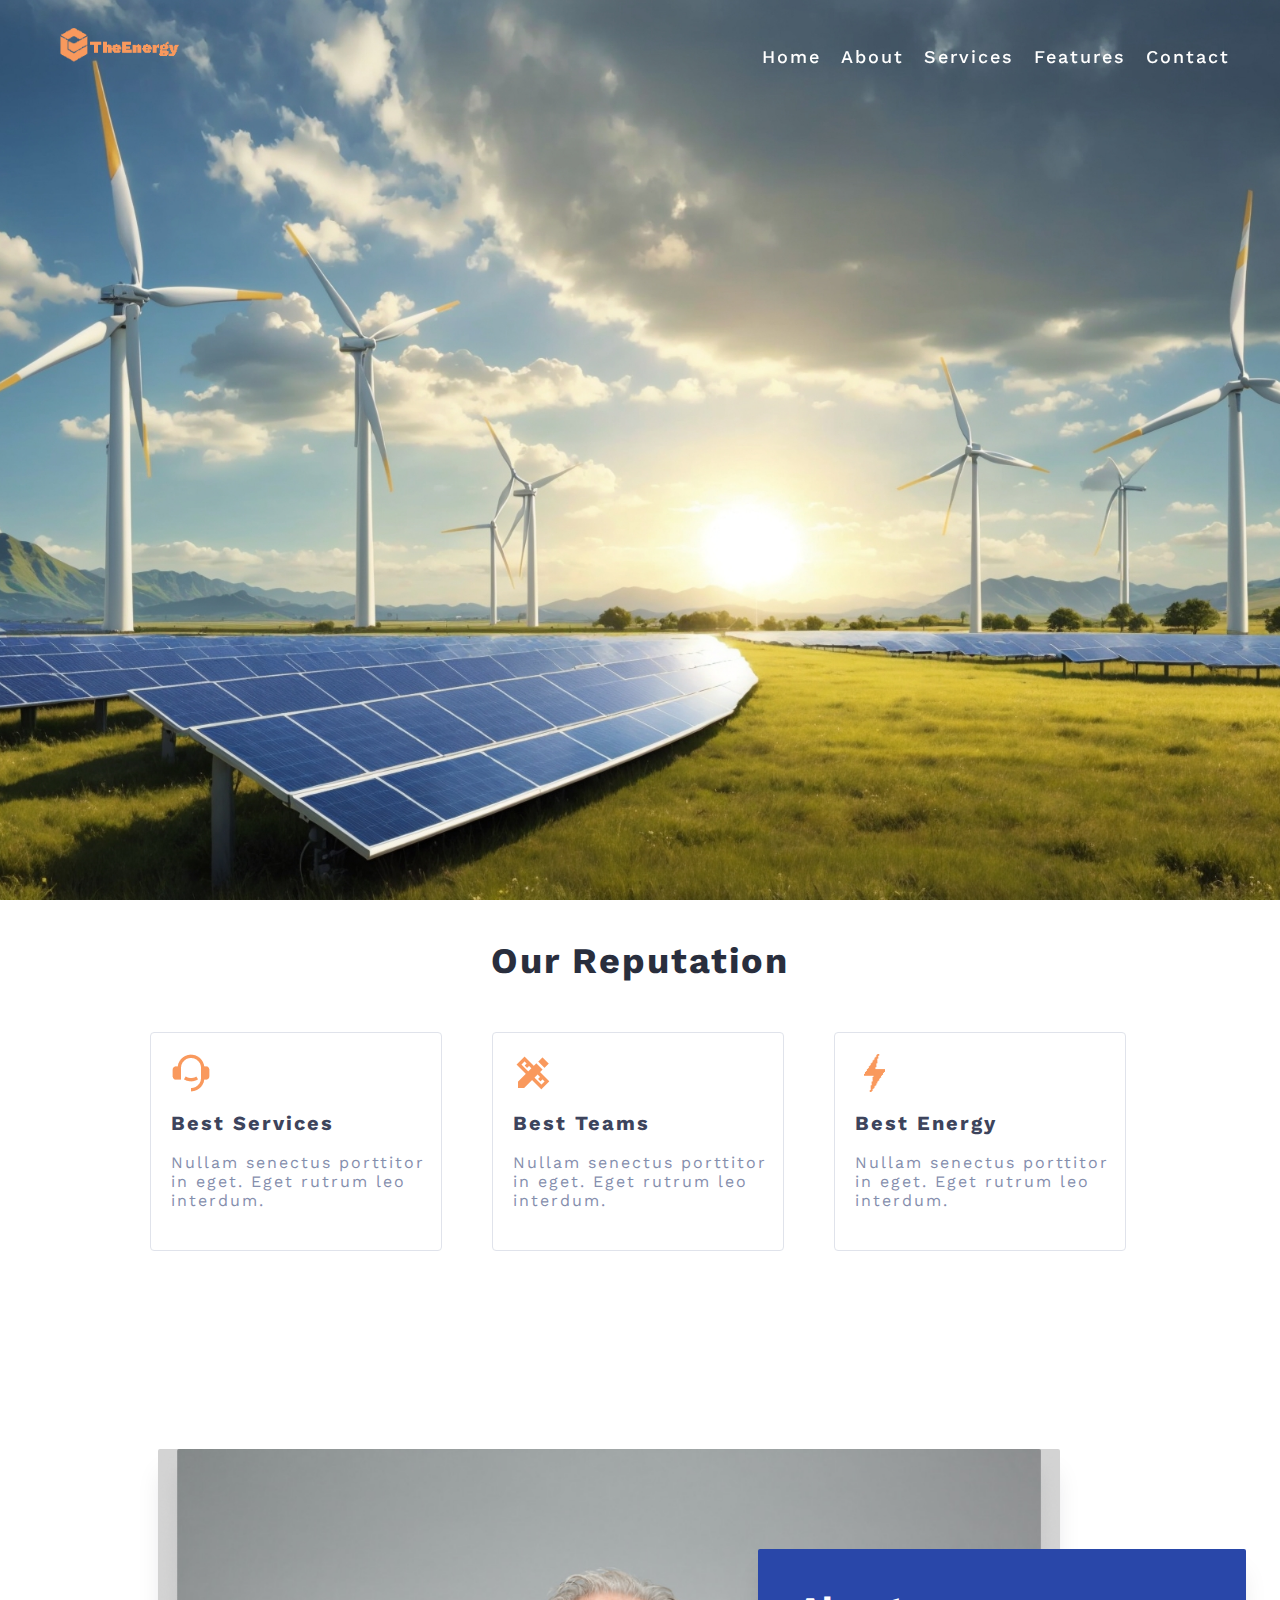
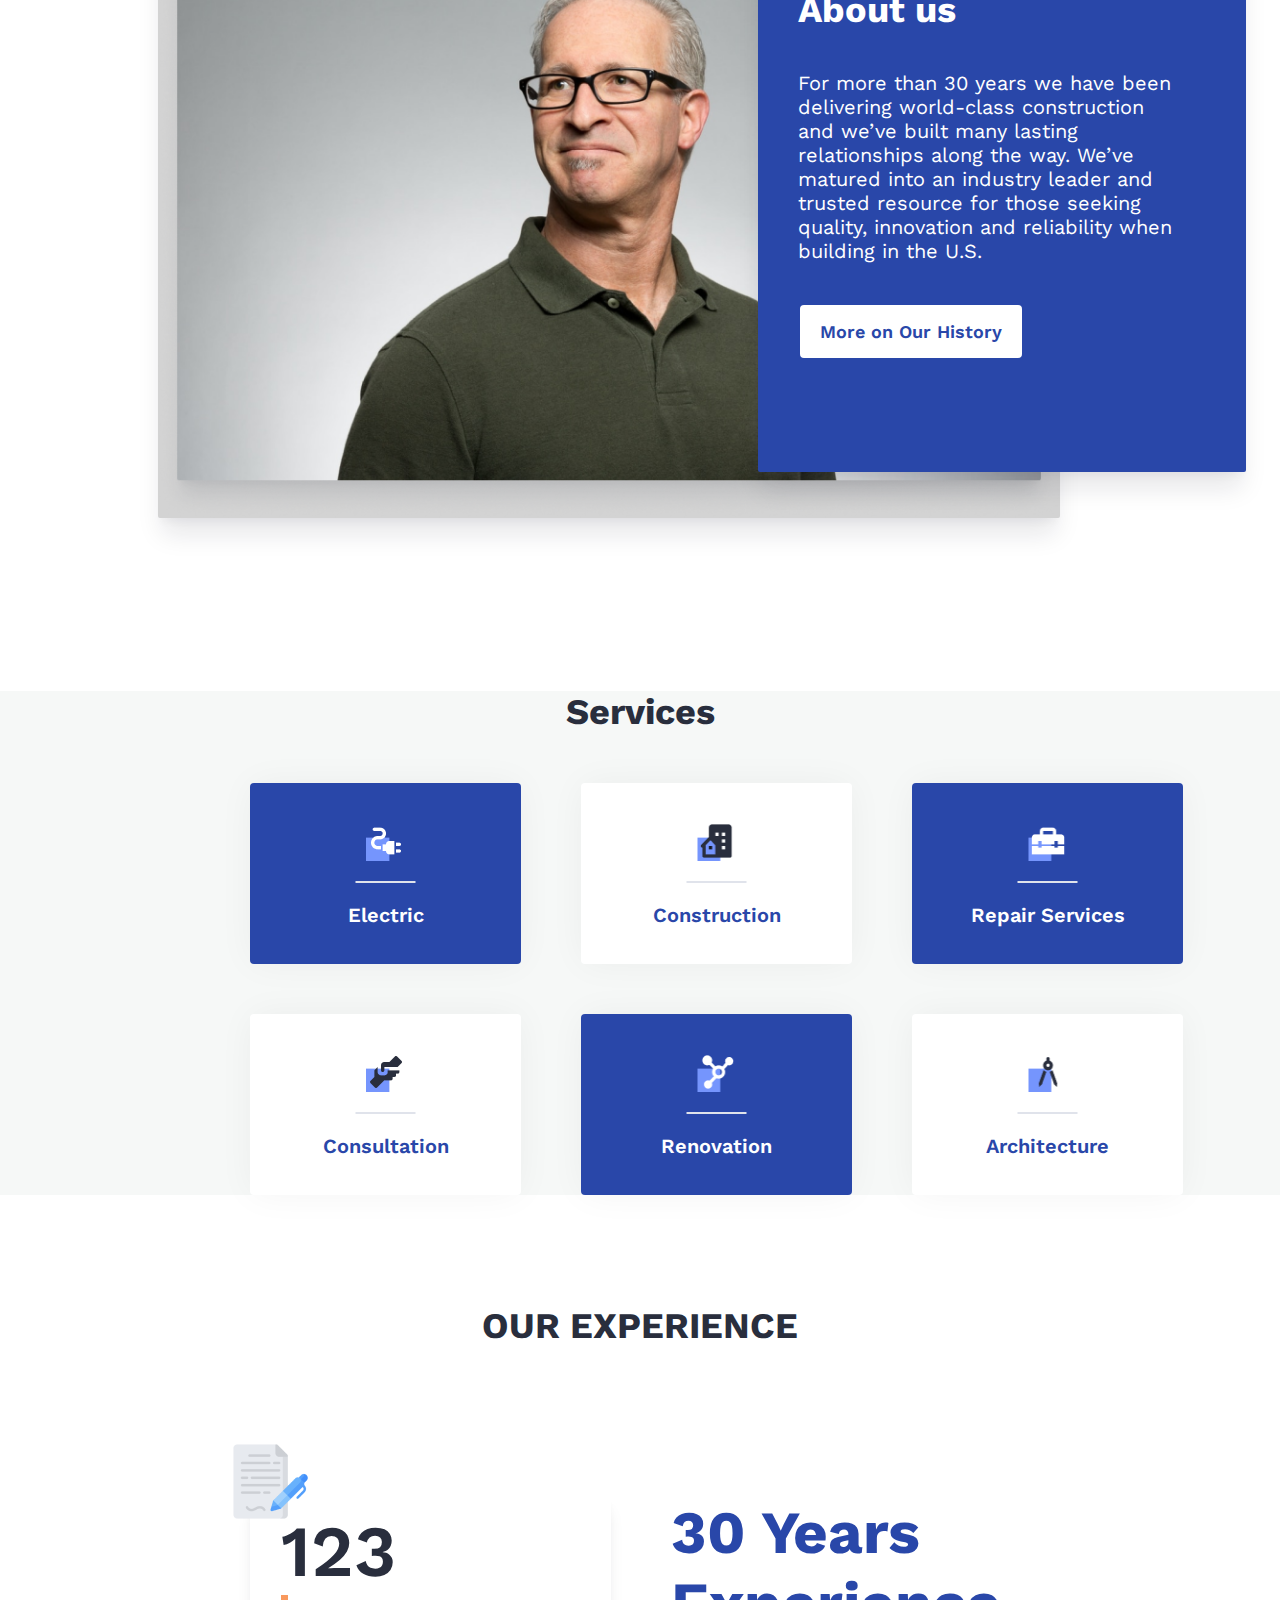
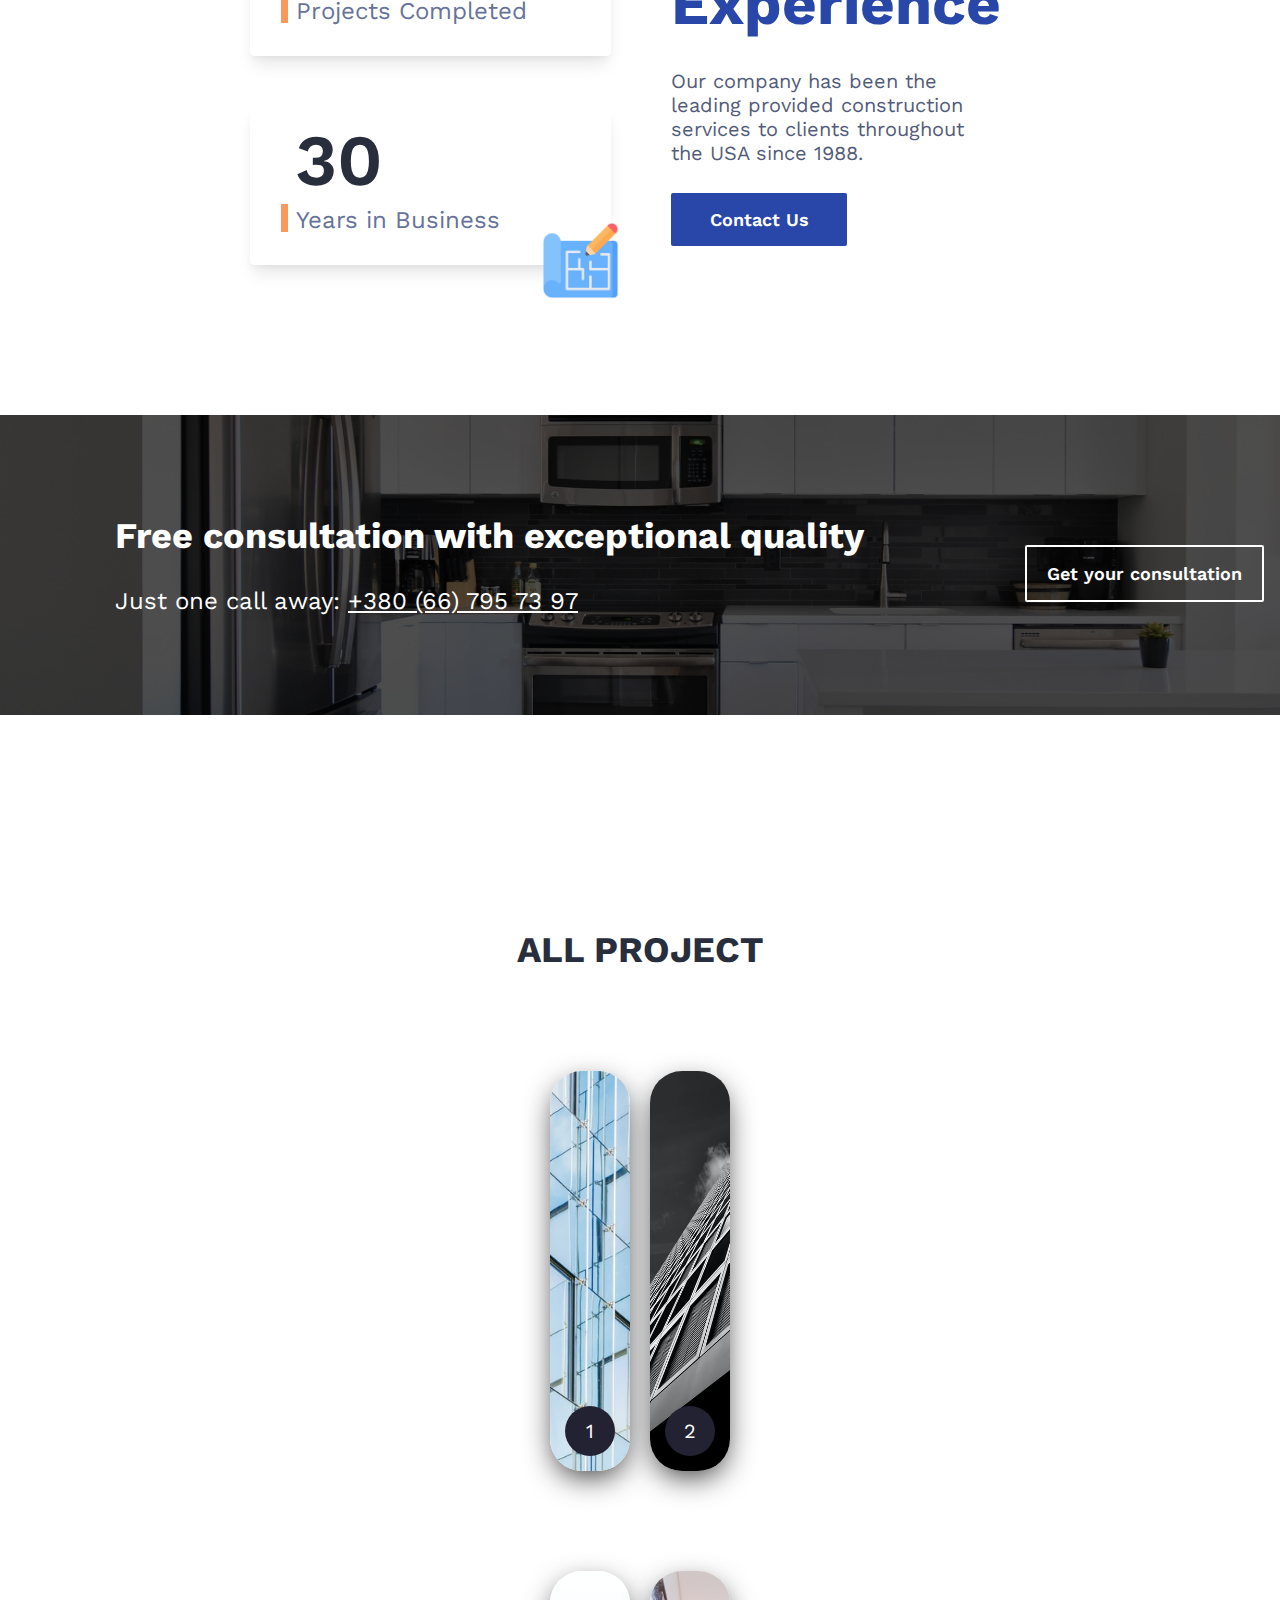
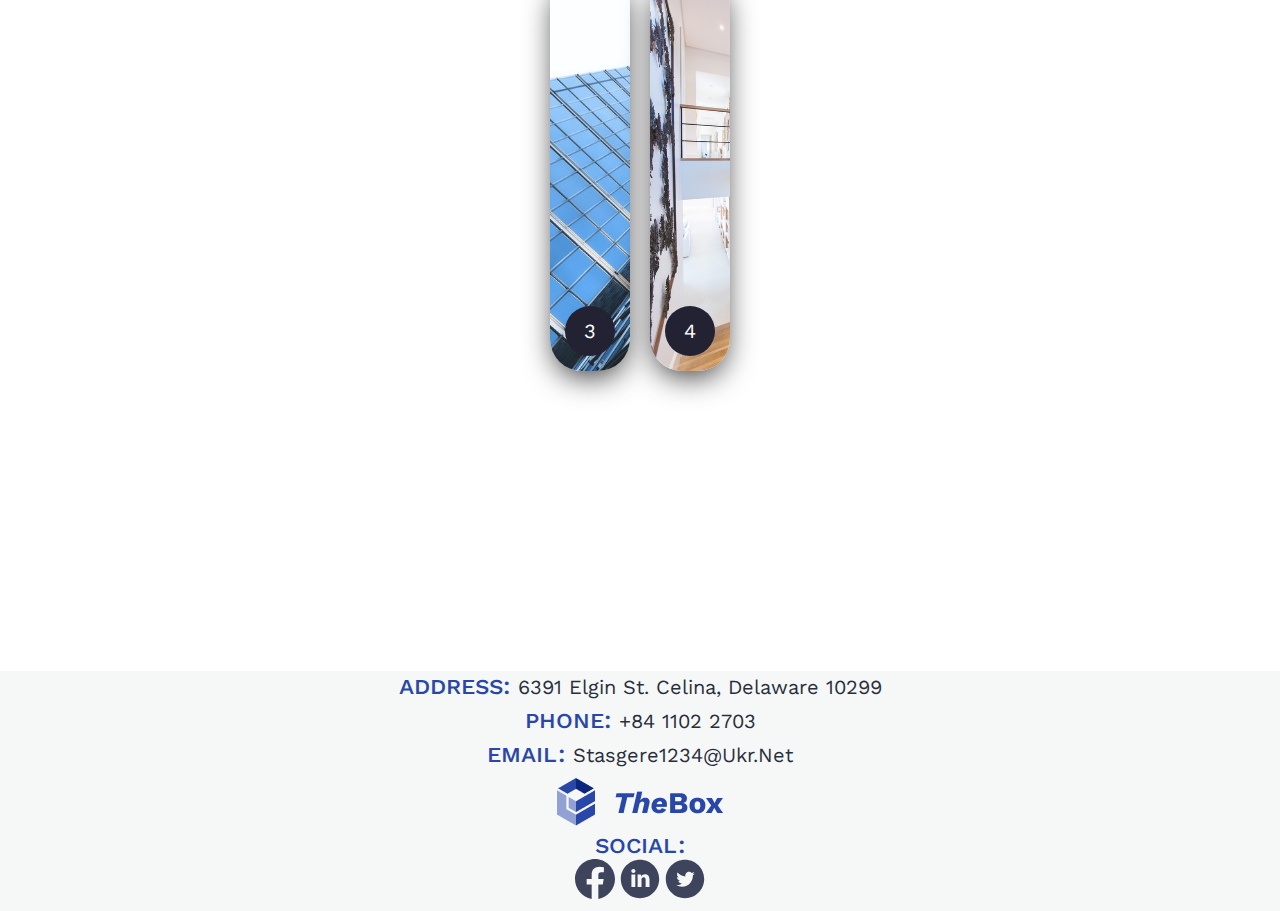
==== commit 6097af52: "90% ready" ====
--- a/index.html
+++ b/index.html
@@ -32,8 +32,12 @@
 
           <ul class="menu-list">
             <div class="icon cancel-btn"><i class="fa-solid fa-times"></i></div>
-            <li><a href="#">Home</a></li>
-            <li><a href="#">About</a></li>
+            <li><a target="_blank" href="index.html">Home</a></li>
+            <li>
+              <a target="_blank" href="https://www.instagram.com/rizhiy16/"
+                >About</a
+              >
+            </li>
             <li><a href="#">Services</a></li>
             <li><a href="#">Features</a></li>
             <li><a href="#">Contact</a></li>
@@ -195,6 +199,146 @@
         />
       </div>
     </div>
+    <!-- PROJECT -->
+    <div class="expirience-h1">ALL PROJECT</div>
+    <div class="slider">
+      <div class="container-slider">
+        <input type="radio" name="slide" id="c2" />
+        <label for="c2" class="card-slider">
+          <div class="row">
+            <div class="icon">1</div>
+            <div class="description">
+              <div class="text-slider-4">Wish Stone Building</div>
+              <div class="text-slider-4">
+                2715 Ash Dr. San Jose, South Dakota
+              </div>
+            </div>
+          </div>
+        </label>
+        <input type="radio" name="slide" id="c3" />
+        <label for="c3" class="card-slider">
+          <div class="row">
+            <div class="icon">2</div>
+            <div class="description">
+              <h4>Wildstone Infra Hotel</h4>
+              <div class="text-slider">
+                2972 Westheimer Rd. Santa Ana, Illinois
+              </div>
+            </div>
+          </div>
+        </label>
+      </div>
+    </div>
+    <div class="slider-2">
+      <div class="slider">
+        <div class="container-slider">
+          <input type="radio" name="slide" id="c1" />
+          <label for="c1" class="card-slider">
+            <div class="row">
+              <div class="icon">3</div>
+              <div class="description">
+                <h4>Mr. Parkinston’s House</h4>
+                <div class="text-slider">
+                  3517 W. Gray St. Utica, Pennsylvania
+                </div>
+              </div>
+            </div>
+          </label>
+          <input type="radio" name="slide" id="c4" />
+          <label for="c4" class="card-slider">
+            <div class="row">
+              <div class="icon">4</div>
+              <div class="description">
+                <div class="text-slider-4">Oregano Height</div>
+                <div class="text-slider-2">2464 Royal Ln. Mesa, New Jersey</div>
+              </div>
+            </div>
+          </label>
+        </div>
+      </div>
+    </div>
+    <div class="wrapper">
+      <div class="wrapper-text">
+        <div class="wrapper-addres">
+          <a class="addres-a">ADDRESS: </a>6391 Elgin St. Celina, Delaware 10299
+        </div>
+        <div class="wrapper-phone">
+          <a class="phone-a">PHONE: </a>+84 1102 2703
+        </div>
+        <div class="wrapper-gmail">
+          <a class="gmail-a"> EMAIL: </a>
+          <a
+            class="wrapper-gmail"
+            target="_blank"
+            href="https://mail.google.com/mail/u/0/?fs=1&to=Stasgere1234@ukr.net.com&su=SUBJECT&body=BODY&bcc=Stasgere1234@ukr.net&tf=cm"
+            >Stasgere1234@ukr.net</a
+          >
+        </div>
+        <img class="logo-wrapper" src="img/logo.png" alt="" />
+        <div class="social-a">Social:</div>
+        <div class="all-svg">
+          <svg
+            xmlns="http://www.w3.org/2000/svg"
+            width="40"
+            height="40"
+            viewBox="0 0 40 40"
+            fill="none"
+          >
+            <g clip-path="url(#clip0_34_304)">
+              <path
+                fill-rule="evenodd"
+                clip-rule="evenodd"
+                d="M0 20.1117C0 30.055 7.22167 38.3233 16.6667 40V25.555H11.6667V20H16.6667V15.555C16.6667 10.555 19.8883 7.77833 24.445 7.77833C25.8883 7.77833 27.445 8 28.8883 8.22167V13.3333H26.3333C23.8883 13.3333 23.3333 14.555 23.3333 16.1117V20H28.6667L27.7783 25.555H23.3333V40C32.7783 38.3233 40 30.0567 40 20.1117C40 9.05 31 0 20 0C9 0 0 9.05 0 20.1117Z"
+                fill="#3D445C"
+              />
+            </g>
+            <defs>
+              <clipPath id="clip0_34_304">
+                <rect width="40" height="40" fill="white" />
+              </clipPath>
+            </defs>
+          </svg>
+          <svg
+            xmlns="http://www.w3.org/2000/svg"
+            width="40"
+            height="40"
+            viewBox="0 0 40 40"
+            fill="none"
+          >
+            <g clip-path="url(#clip0_34_306)">
+              <path
+                d="M20 0.799805C9.39599 0.799805 0.799988 9.39581 0.799988 19.9998C0.799988 30.6038 9.39599 39.1998 20 39.1998C30.604 39.1998 39.2 30.6038 39.2 19.9998C39.2 9.39581 30.604 0.799805 20 0.799805ZM15.3 27.9578H11.412V15.4458H15.3V27.9578ZM13.332 13.9098C12.104 13.9098 11.31 13.0398 11.31 11.9638C11.31 10.8658 12.128 10.0218 13.382 10.0218C14.636 10.0218 15.404 10.8658 15.428 11.9638C15.428 13.0398 14.636 13.9098 13.332 13.9098ZM29.5 27.9578H25.612V21.0238C25.612 19.4098 25.048 18.3138 23.642 18.3138C22.568 18.3138 21.93 19.0558 21.648 19.7698C21.544 20.0238 21.518 20.3838 21.518 20.7418V27.9558H17.628V19.4358C17.628 17.8738 17.578 16.5678 17.526 15.4438H20.904L21.082 17.1818H21.16C21.672 16.3658 22.926 15.1618 25.024 15.1618C27.582 15.1618 29.5 16.8758 29.5 20.5598V27.9578Z"
+                fill="#3D445C"
+              />
+            </g>
+            <defs>
+              <clipPath id="clip0_34_306">
+                <rect width="40" height="40" fill="white" />
+              </clipPath>
+            </defs>
+          </svg>
+          <svg
+            xmlns="http://www.w3.org/2000/svg"
+            width="40"
+            height="40"
+            viewBox="0 0 40 40"
+            fill="none"
+          >
+            <g clip-path="url(#clip0_34_308)">
+              <path
+                d="M20 0.799805C9.39599 0.799805 0.799988 9.39581 0.799988 19.9998C0.799988 30.6038 9.39599 39.1998 20 39.1998C30.604 39.1998 39.2 30.6038 39.2 19.9998C39.2 9.39581 30.604 0.799805 20 0.799805ZM27.81 16.5278C27.818 16.6918 27.82 16.8558 27.82 17.0158C27.82 22.0158 24.018 27.7778 17.062 27.7778C15.0066 27.7812 12.9939 27.1909 11.266 26.0778C11.56 26.1138 11.862 26.1278 12.168 26.1278C13.94 26.1278 15.57 25.5258 16.864 24.5098C16.0754 24.4943 15.3113 24.2332 14.6782 23.7628C14.0451 23.2925 13.5745 22.6363 13.332 21.8858C13.8983 21.9935 14.4817 21.9709 15.038 21.8198C14.1821 21.6467 13.4124 21.183 12.8594 20.5071C12.3064 19.8313 12.0042 18.985 12.004 18.1118V18.0658C12.514 18.3478 13.098 18.5198 13.718 18.5398C12.9156 18.0057 12.3476 17.1851 12.1301 16.2461C11.9126 15.307 12.0621 14.3203 12.548 13.4878C13.4979 14.6558 14.6825 15.6113 16.0251 16.2924C17.3677 16.9736 18.8384 17.3651 20.342 17.4418C20.1508 16.6304 20.2331 15.7786 20.576 15.0188C20.9189 14.259 21.5032 13.6338 22.2381 13.2403C22.973 12.8469 23.8173 12.7073 24.6398 12.8431C25.4622 12.979 26.2167 13.3829 26.786 13.9918C27.6323 13.8244 28.4439 13.5139 29.186 13.0738C28.9039 13.9501 28.3133 14.6942 27.524 15.1678C28.2737 15.0775 29.0057 14.876 29.696 14.5698C29.189 15.3296 28.5503 15.9927 27.81 16.5278Z"
+                fill="#3D445C"
+              />
+            </g>
+            <defs>
+              <clipPath id="clip0_34_308">
+                <rect width="40" height="40" fill="white" />
+              </clipPath>
+            </defs>
+          </svg>
+        </div>
+      </div>
+    </div>
 
     <script src="script.js"></script>
   </body>
--- a/style.css
+++ b/style.css
@@ -414,7 +414,7 @@
 
 
 
-@media (max-width:450px) {
+@media (max-width:600px) {
   .services-box-all {
     flex-direction: column;
     margin-right: 180px;
@@ -469,7 +469,7 @@
 
 
 
-@media (max-width:450px) {
+@media (max-width:600px) {
 
   .services-box-1,
   .services-box-2,
@@ -522,7 +522,7 @@
   margin-left: 250px;
 }
 
-@media (max-width:450px) {
+@media (max-width:600px) {
   .work-boxes {
     margin-left: 40px;
   }
@@ -619,7 +619,7 @@
   float: right;
 }
 
-@media (max-width:450px) {
+@media (max-width:600px) {
   .work-text-right {
     margin-right: -0px;
     margin-bottom: 100px;
@@ -639,7 +639,7 @@
   margin-right: 250px;
 }
 
-@media (max-width:450px) {
+@media (max-width:600px) {
   .work-text-h1 {
     width: 100px;
   }
@@ -697,10 +697,14 @@
   font-weight: 700;
   line-height: normal;
   margin-top: 110px;
-}
+  margin-bottom: 100px;
+}
+
+
 
 .consultation {
   padding-top: 150px;
+  padding-bottom: 100px;
 
 }
 
@@ -710,7 +714,7 @@
   flex-shrink: 0;
 }
 
-@media (max-width:450px) {
+@media (max-width:600px) {
   .consultaion-png {
     width: 430px;
     height: 100px;
@@ -751,7 +755,7 @@
   text-decoration-line: underline;
 }
 
-@media (max-width:450px) {
+@media (max-width:600px) {
 
   .h1-consultation,
   .h2-consultation,
@@ -800,7 +804,7 @@
   line-height: normal;
 }
 
-@media (max-width:450px) {
+@media (max-width:600px) {
 
   .consultaion-btn-txt,
   .consultaion-btn {
@@ -832,4 +836,179 @@
 .consultaion-btn-txt:hover {
   color: var(--Neutral-White, #F9995D);
   transition: 0.5s;
+}
+
+
+
+.slider {
+  width: 100%;
+  /* height: 100vh; */
+  display: flex;
+  align-items: center;
+  justify-content: center;
+}
+
+.container-slider {
+  height: 400px;
+  display: flex;
+  flex-wrap: nowrap;
+  justify-content: start;
+}
+
+.card-slider {
+  width: 80px;
+  border-radius: .75rem;
+  background-size: cover;
+  cursor: pointer;
+  overflow: hidden;
+  border-radius: 2rem;
+  margin: 0 10px;
+  display: flex;
+  align-items: flex-end;
+  transition: .6s cubic-bezier(.28, -0.03, 0, .99);
+  box-shadow: 0px 10px 30px -5px rgba(0, 0, 0, 0.8);
+}
+
+.card-slider>.row {
+  color: white;
+  display: flex;
+  flex-wrap: nowrap;
+}
+
+.card-slider>.row>.icon {
+  background: #223;
+  color: white;
+  border-radius: 50%;
+  width: 50px;
+  display: flex;
+  justify-content: center;
+  align-items: center;
+  margin: 15px;
+}
+
+.card-slider>.row>.description {
+  display: flex;
+  justify-content: center;
+  flex-direction: column;
+  overflow: hidden;
+  height: 80px;
+  width: 520px;
+  opacity: 0;
+  transform: translateY(30px);
+  transition-delay: .3s;
+  transition: all .3s ease;
+}
+
+.text-slider {
+  color: #fff;
+  padding-top: 5px;
+}
+
+.text-slider-2 {
+  color: #000000;
+  padding-top: 5px;
+}
+
+.text-slider-4 {
+  color: #000000;
+  padding-top: 5px;
+}
+
+.description h4 {
+  text-transform: uppercase;
+}
+
+input {
+  display: none;
+}
+
+input:checked+label {
+  width: 600px;
+}
+
+@media (max-width:600px) {
+  input:checked+label {
+    width: 300px;
+  }
+}
+
+input:checked+label .description {
+  opacity: 1 !important;
+  transform: translateY(0) !important;
+}
+
+.card-slider[for="c2"] {
+  background-image: url('/img/budivla-1.jpeg');
+}
+
+.card-slider[for="c3"] {
+  background-image: url('/img/budivla-2.jpg');
+}
+
+.card-slider[for="c1"] {
+  background-image: url('/img/budivla-3.jpg');
+}
+
+.card-slider[for="c4"] {
+  background-image: url('/img/budivla-4.jpeg');
+}
+
+.slider-2 {
+  margin-top: 100px;
+  margin-bottom: 300px;
+}
+
+.wrapper {
+  background-color: var(--Neutral-50, #F6F8F7);
+  height: 240px;
+}
+
+.wrapper-text {
+  text-align: center;
+}
+
+.addres-a,
+.phone-a,
+.gmail-a,
+.social-a {
+  color: var(--Primary, #2947A9);
+  font-family: "Work Sans";
+  font-style: normal;
+  font-weight: 500;
+  font-size: 25px;
+  line-height: normal;
+  font-variant: all-small-caps;
+}
+
+.wrapper-addres,
+.wrapper-phone,
+.wrapper-gmail {
+  color: var(--Neutral-800, #292E3D);
+  font-family: "Work Sans";
+  font-style: normal;
+  font-weight: 400;
+  font-size: 20px;
+  line-height: normal;
+  text-transform: capitalize;
+  margin-bottom: 5px;
+
+}
+
+.wrapper-gmail:hover {
+  color: var(--Primary, #2947A9);
+  transition: 0.5s;
+}
+
+.logo-wrapper {
+  margin-top: 5px;
+}
+
+.all-svg {
+  margin-right: 15px;
+  margin-left: 15px;
+}
+
+.all-svg:hover {
+  color: #FFF;
+
 }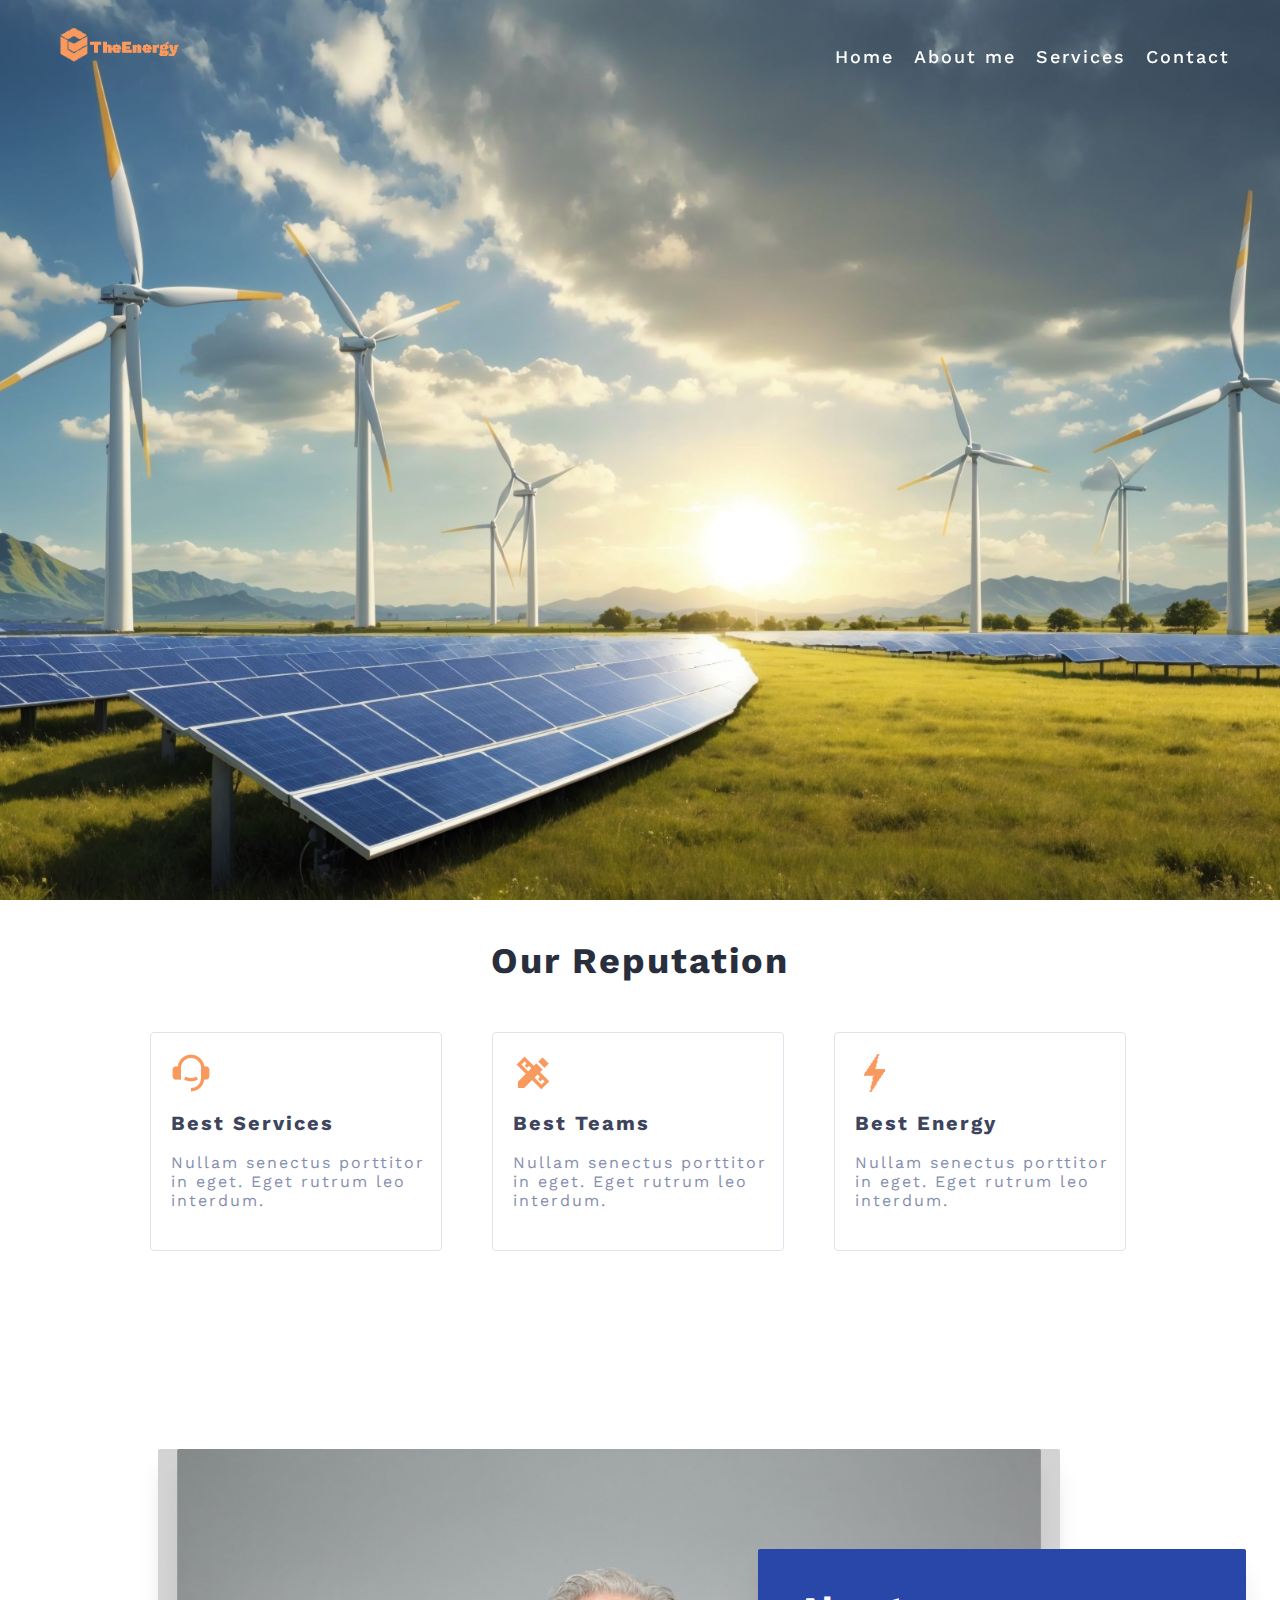
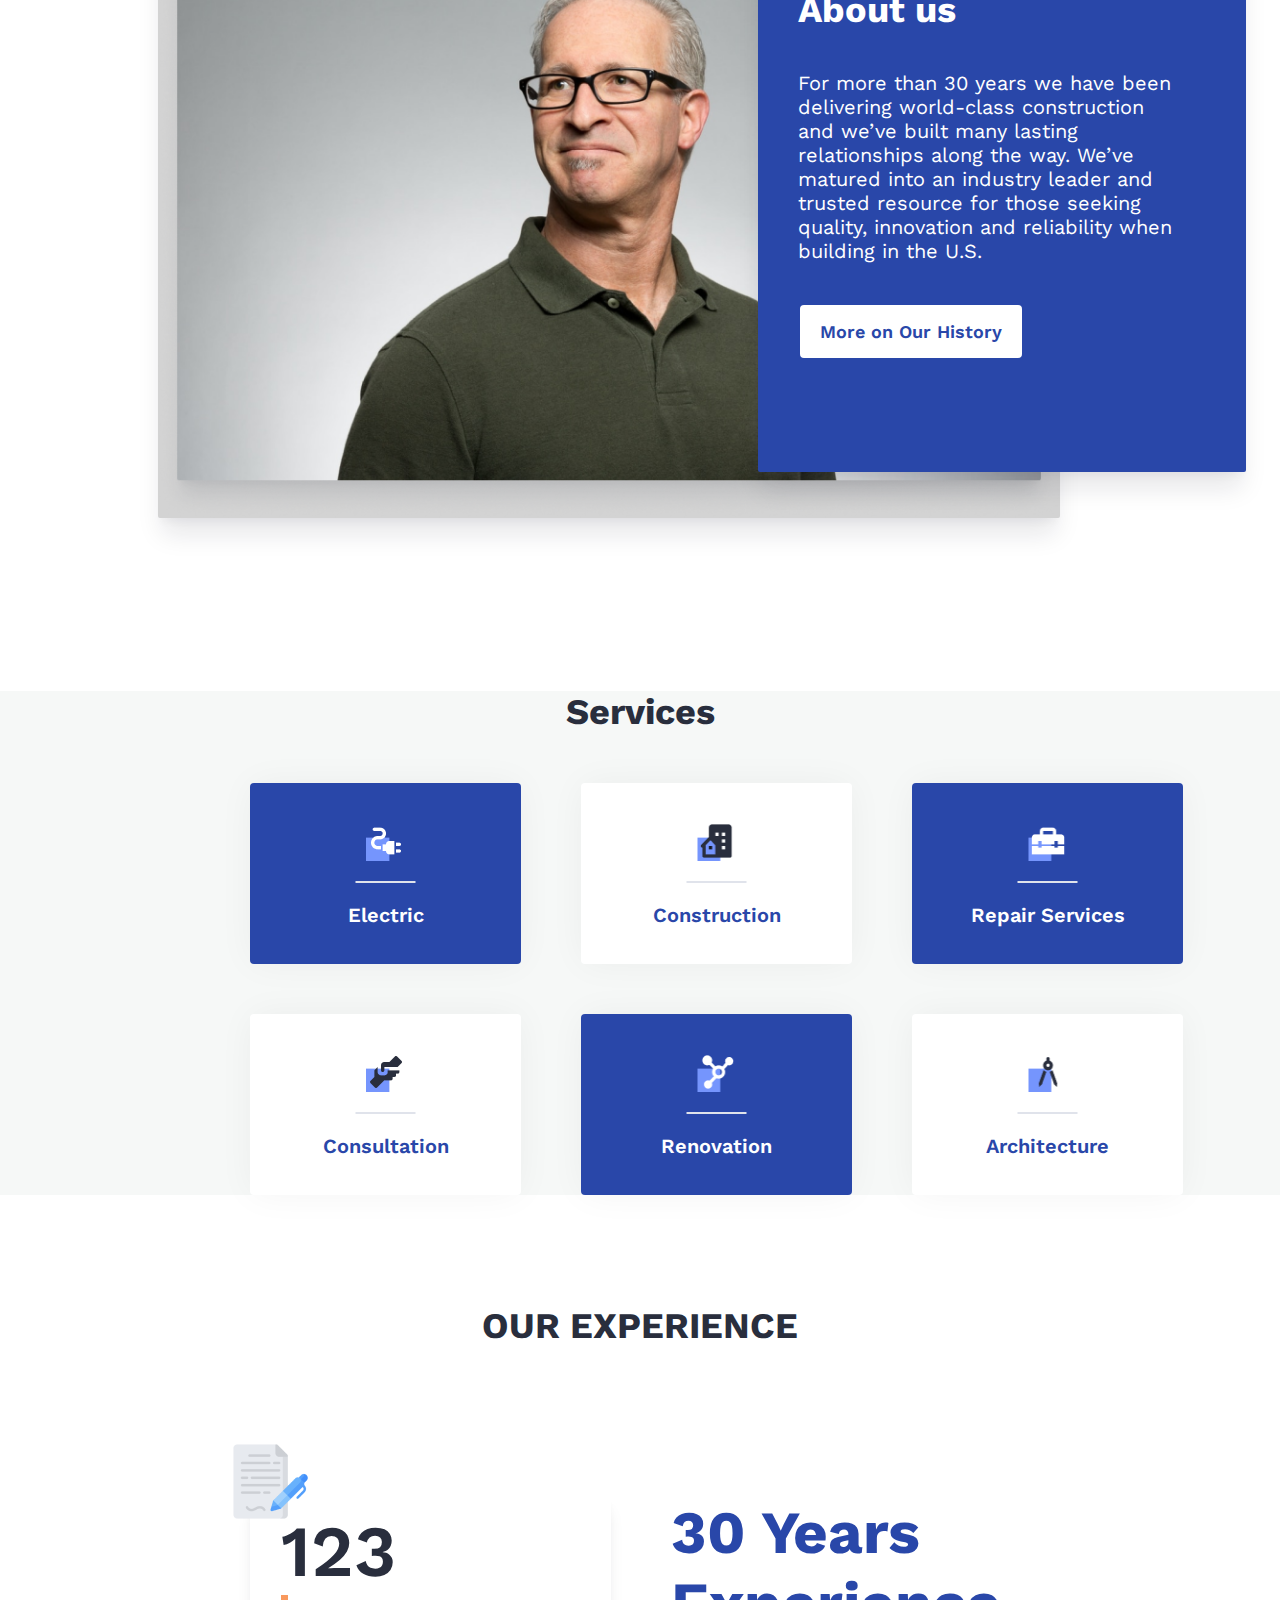
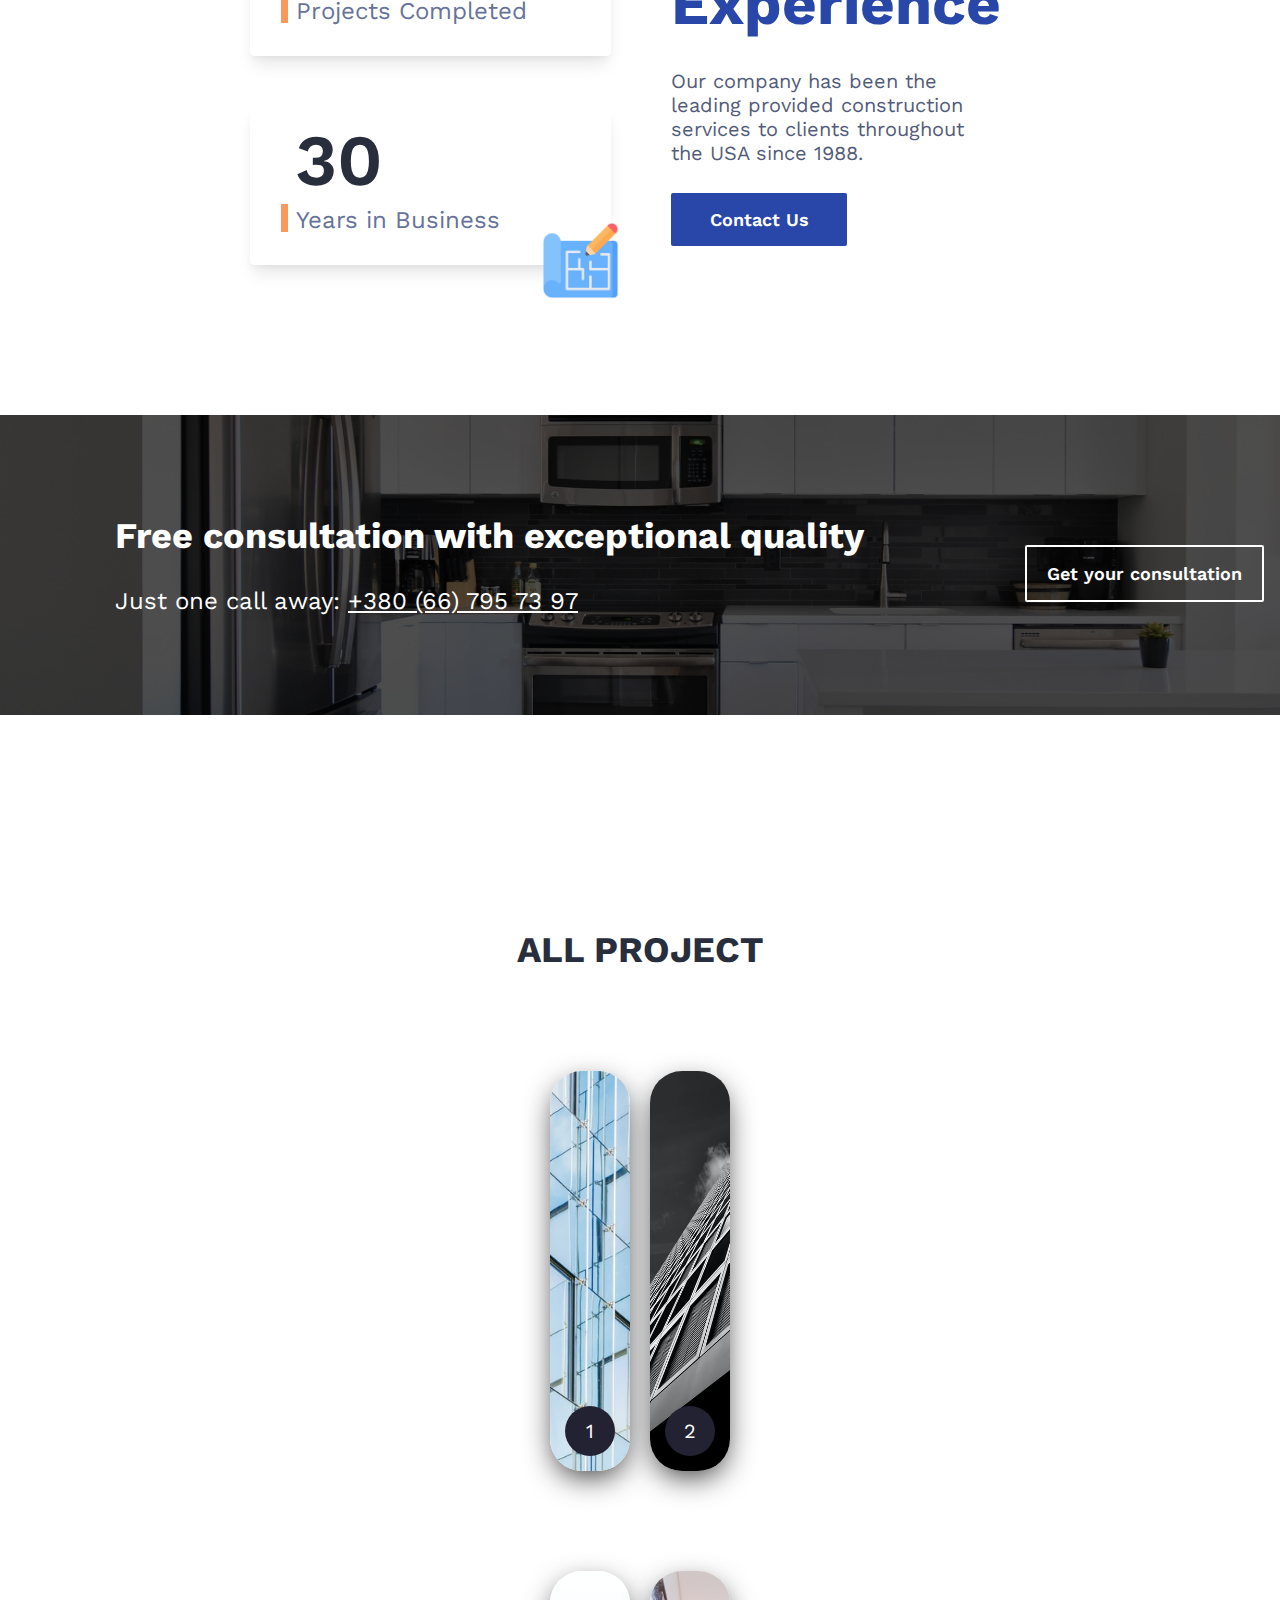
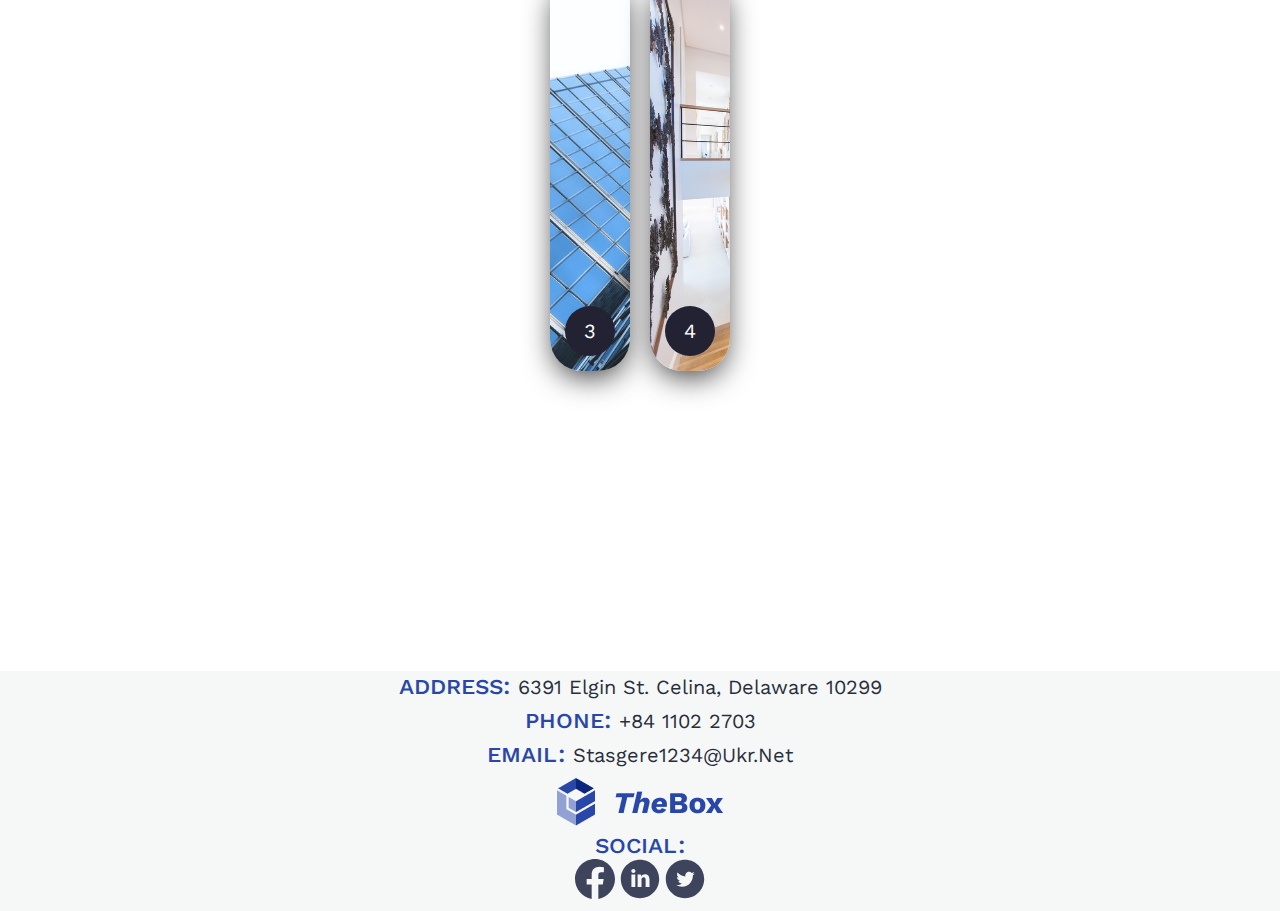
==== commit 411ee933: "first commit" ====
--- a/index.html
+++ b/index.html
@@ -25,22 +25,21 @@
       <nav class="navbar">
         <div class="content">
           <div class="logo">
-            <a href="#">
+            <a href="index.html">
               <img class="logotype" src="img/logo-3.png" alt=""
             /></a>
           </div>
 
           <ul class="menu-list">
             <div class="icon cancel-btn"><i class="fa-solid fa-times"></i></div>
-            <li><a target="_blank" href="index.html">Home</a></li>
+            <li><a href="index.html">Home</a></li>
             <li>
               <a target="_blank" href="https://www.instagram.com/rizhiy16/"
-                >About</a
+                >About me</a
               >
             </li>
-            <li><a href="#">Services</a></li>
-            <li><a href="#">Features</a></li>
-            <li><a href="#">Contact</a></li>
+            <li><a href="services.html">Services</a></li>
+            <li><a href="contact.html">Contact</a></li>
           </ul>
           <div class="icon menu-btn">
             <i class="fa-solid fa-bars"></i>
@@ -95,7 +94,12 @@
             the U.S.
           </div>
           <div class="btn">
-            <a class="btn-text" href="#">More on Our History</a>
+            <a
+              class="btn-text"
+              target="_blank"
+              href="https://en.wikipedia.org/wiki/Energy_in_the_United_States"
+              >More on Our History</a
+            >
           </div>
         </div>
       </div>
@@ -151,7 +155,11 @@
           clients throughout the USA since 1988.
         </div>
         <div class="btn-work">
-          <div><a class="btn-work-text" href="#">Contact Us </a></div>
+          <div>
+            <a class="btn-work-text" target="_blank" href="contact.html"
+              >Contact Us
+            </a>
+          </div>
         </div>
       </div>
       <div class="work-box">
@@ -179,7 +187,11 @@
           <div class="for-mobile">
             <div class="consultaion-btn">
               <div>
-                <a class="consultaion-btn-txt" href="#">
+                <a
+                  target="_blank"
+                  class="consultaion-btn-txt"
+                  href="contact.html"
+                >
                   Get your consultation</a
                 >
               </div>
@@ -203,7 +215,7 @@
     <div class="expirience-h1">ALL PROJECT</div>
     <div class="slider">
       <div class="container-slider">
-        <input type="radio" name="slide" id="c2" />
+        <input style="display: none" type="radio" name="slide" id="c2" />
         <label for="c2" class="card-slider">
           <div class="row">
             <div class="icon">1</div>
@@ -215,7 +227,7 @@
             </div>
           </div>
         </label>
-        <input type="radio" name="slide" id="c3" />
+        <input style="display: none" type="radio" name="slide" id="c3" />
         <label for="c3" class="card-slider">
           <div class="row">
             <div class="icon">2</div>
@@ -232,7 +244,7 @@
     <div class="slider-2">
       <div class="slider">
         <div class="container-slider">
-          <input type="radio" name="slide" id="c1" />
+          <input style="display: none" type="radio" name="slide" id="c1" />
           <label for="c1" class="card-slider">
             <div class="row">
               <div class="icon">3</div>
@@ -244,7 +256,7 @@
               </div>
             </div>
           </label>
-          <input type="radio" name="slide" id="c4" />
+          <input style="display: none" type="radio" name="slide" id="c4" />
           <label for="c4" class="card-slider">
             <div class="row">
               <div class="icon">4</div>
--- a/style.css
+++ b/style.css
@@ -19,7 +19,7 @@
   width: 100%;
   padding: 25px 0;
   transition: all 0.4s ease;
-  /* background: rgba(1, 1, 1, 0.8); */
+
 }
 
 .navbar.sticky {
@@ -56,7 +56,7 @@
   transition: 0.5s ease;
 }
 
-/* hovering menu items */
+
 .navbar .content .menu-list li a::before {
   content: "";
   position: absolute;
@@ -108,7 +108,7 @@
   letter-spacing: 0;
 }
 
-/* cancel and menu btn */
+
 .icon {
   color: #fff;
   font-size: 20px;
@@ -122,7 +122,7 @@
   top: 20px;
 }
 
-/* media queries */
+
 @media (max-width: 886px) {
   body .disabledScroll {
     overflow: hidden;
@@ -542,7 +542,6 @@
   border: 1px solid var(--Neutral-White, #FFF);
   background: #FFF;
 
-  /* Shadow 2 */
   box-shadow: 0px 12px 16px -4px rgba(17, 24, 39, 0.10), 0px 4px 6px -2px rgba(17, 24, 39, 0.05);
 }
 
@@ -842,7 +841,6 @@
 
 .slider {
   width: 100%;
-  /* height: 100vh; */
   display: flex;
   align-items: center;
   justify-content: center;
@@ -918,9 +916,7 @@
   text-transform: uppercase;
 }
 
-input {
-  display: none;
-}
+
 
 input:checked+label {
   width: 600px;
@@ -1010,5 +1006,11 @@
 
 .all-svg:hover {
   color: #FFF;
-
+}
+
+
+.video-servis {
+  display: flex;
+  justify-content: center;
+  margin-bottom: 200px;
 }